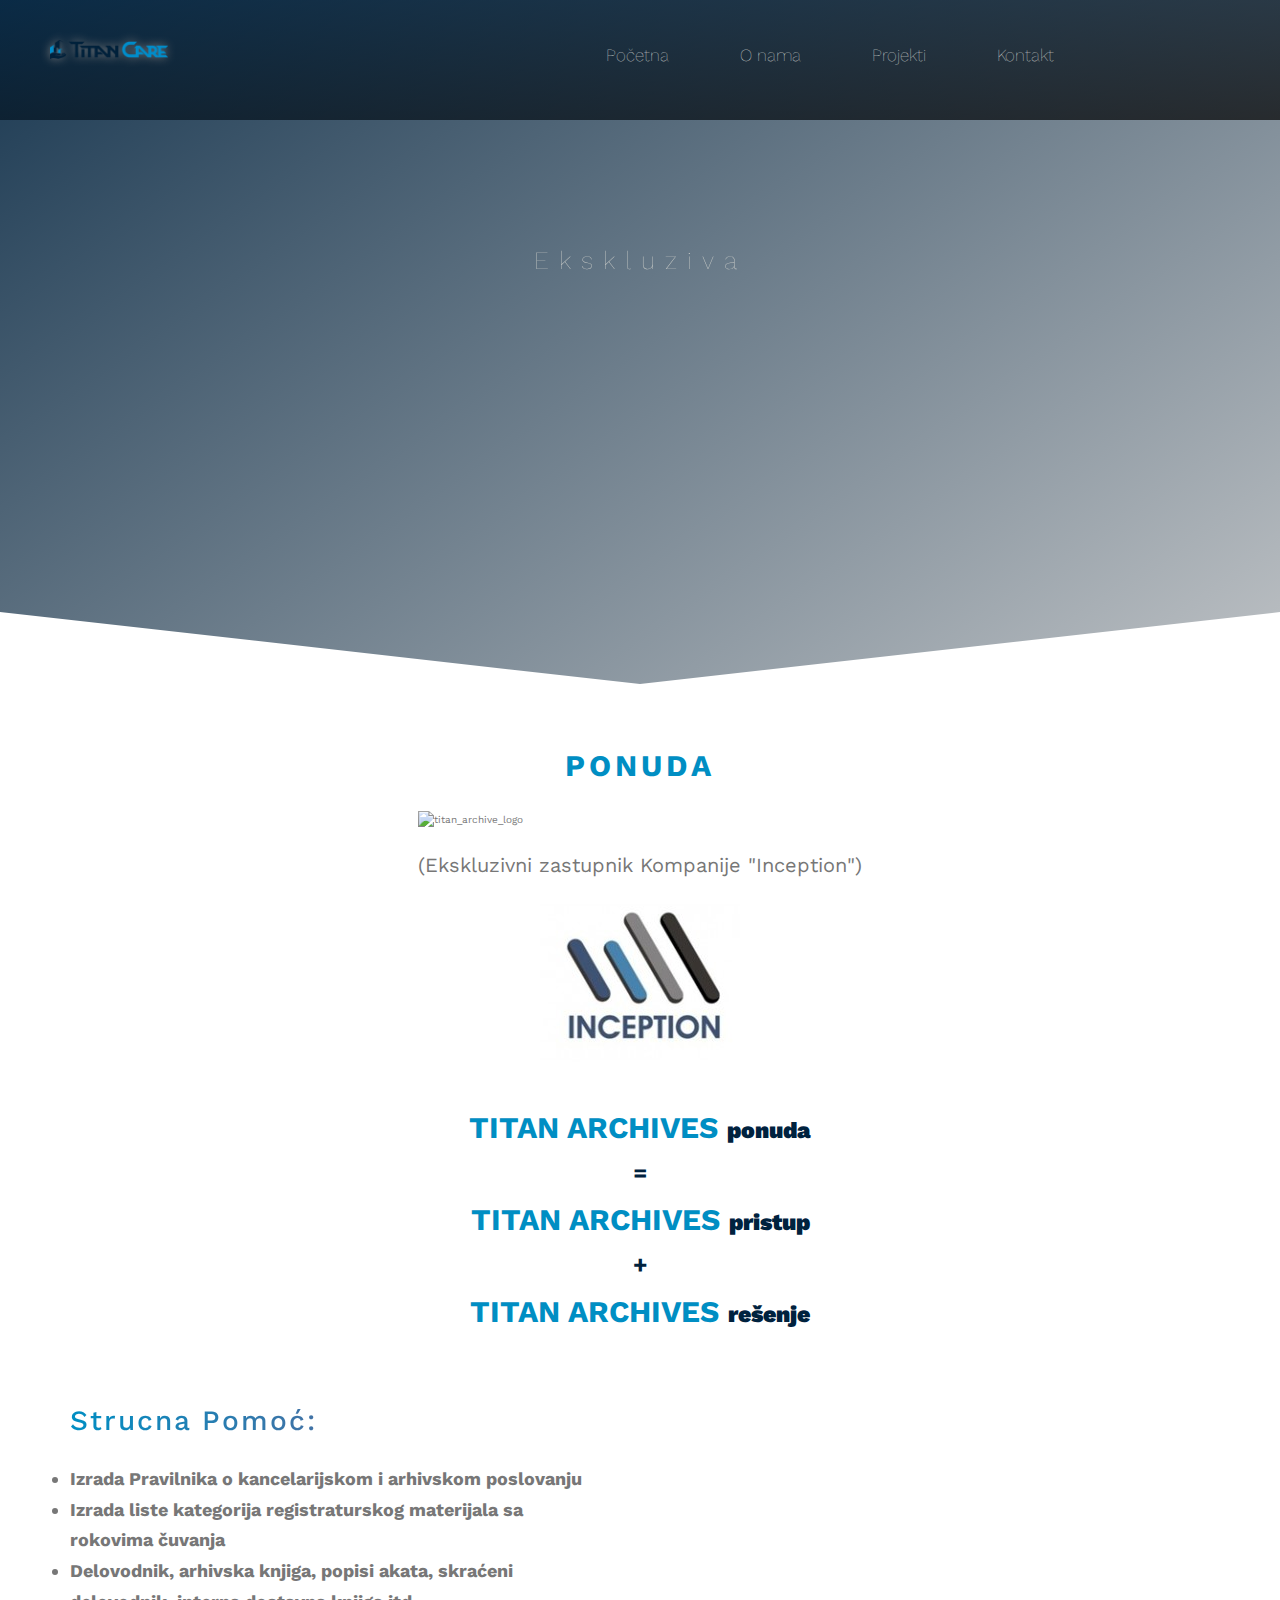
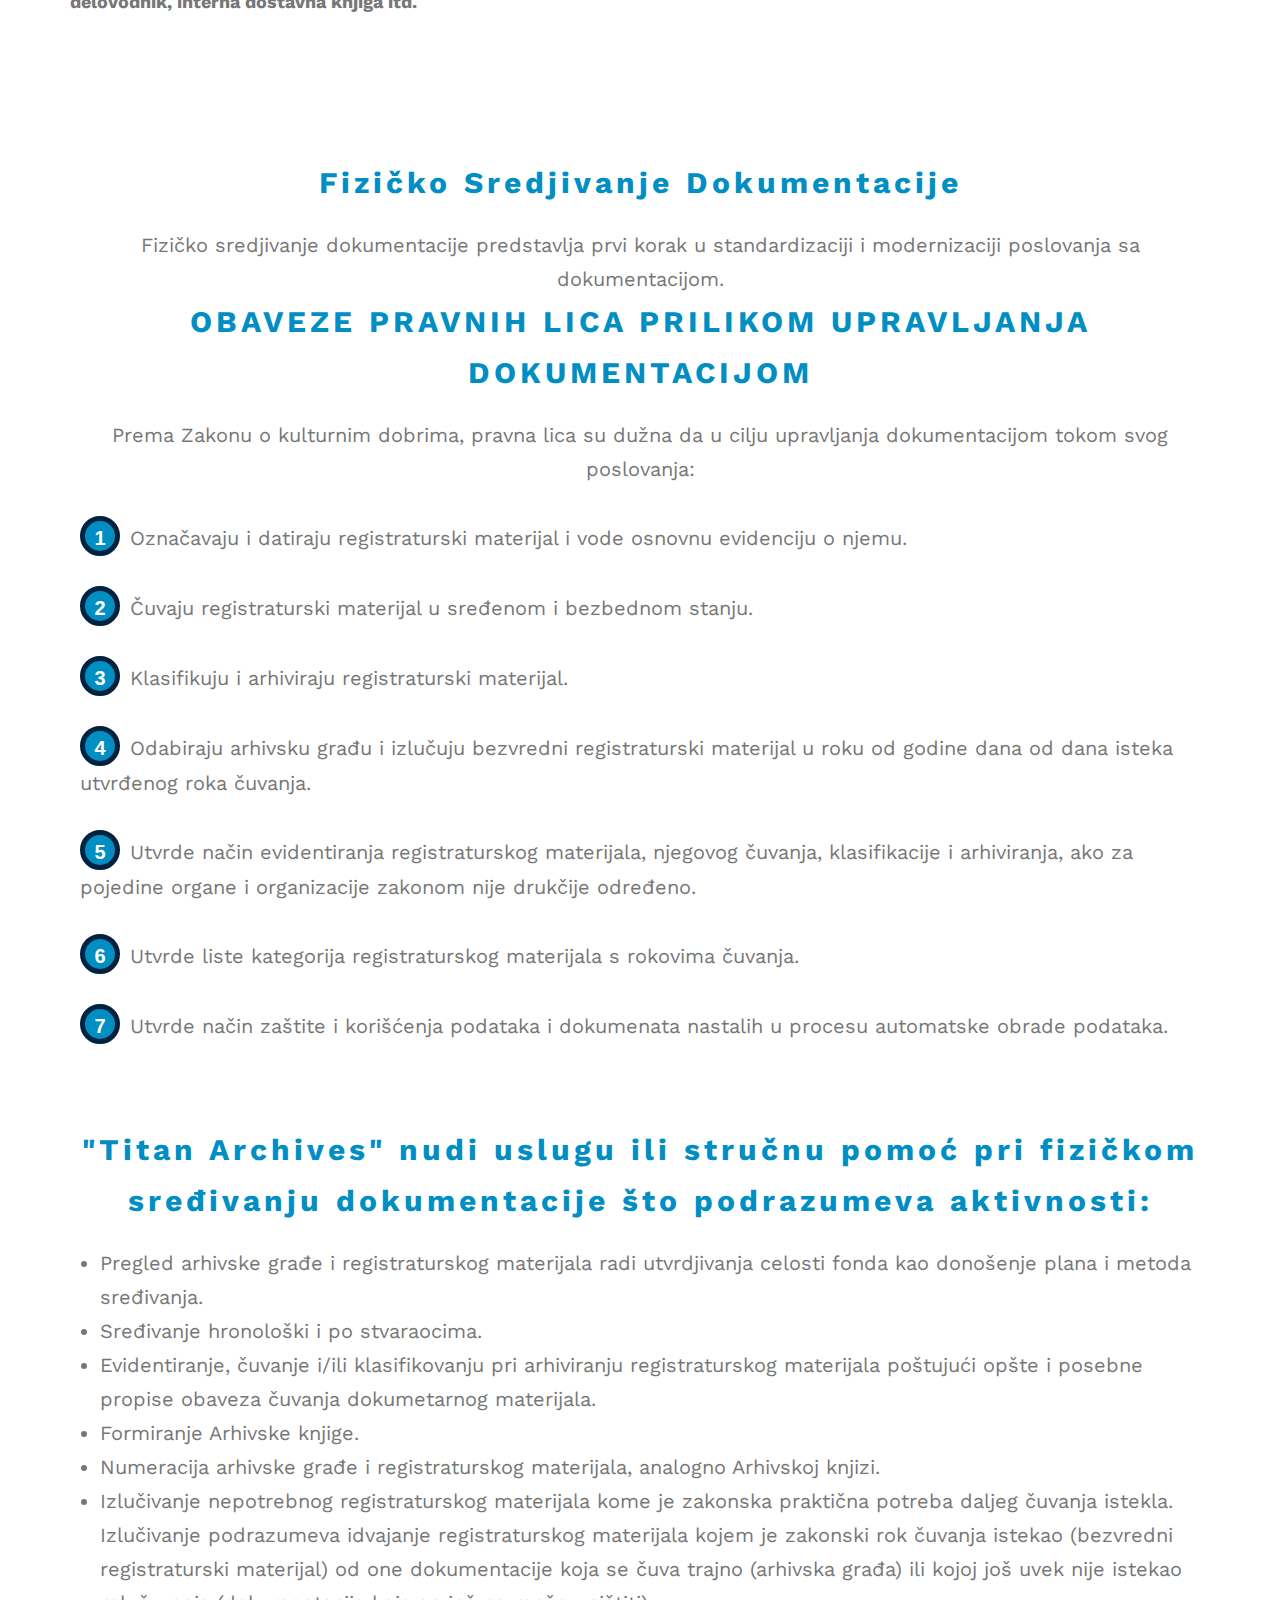
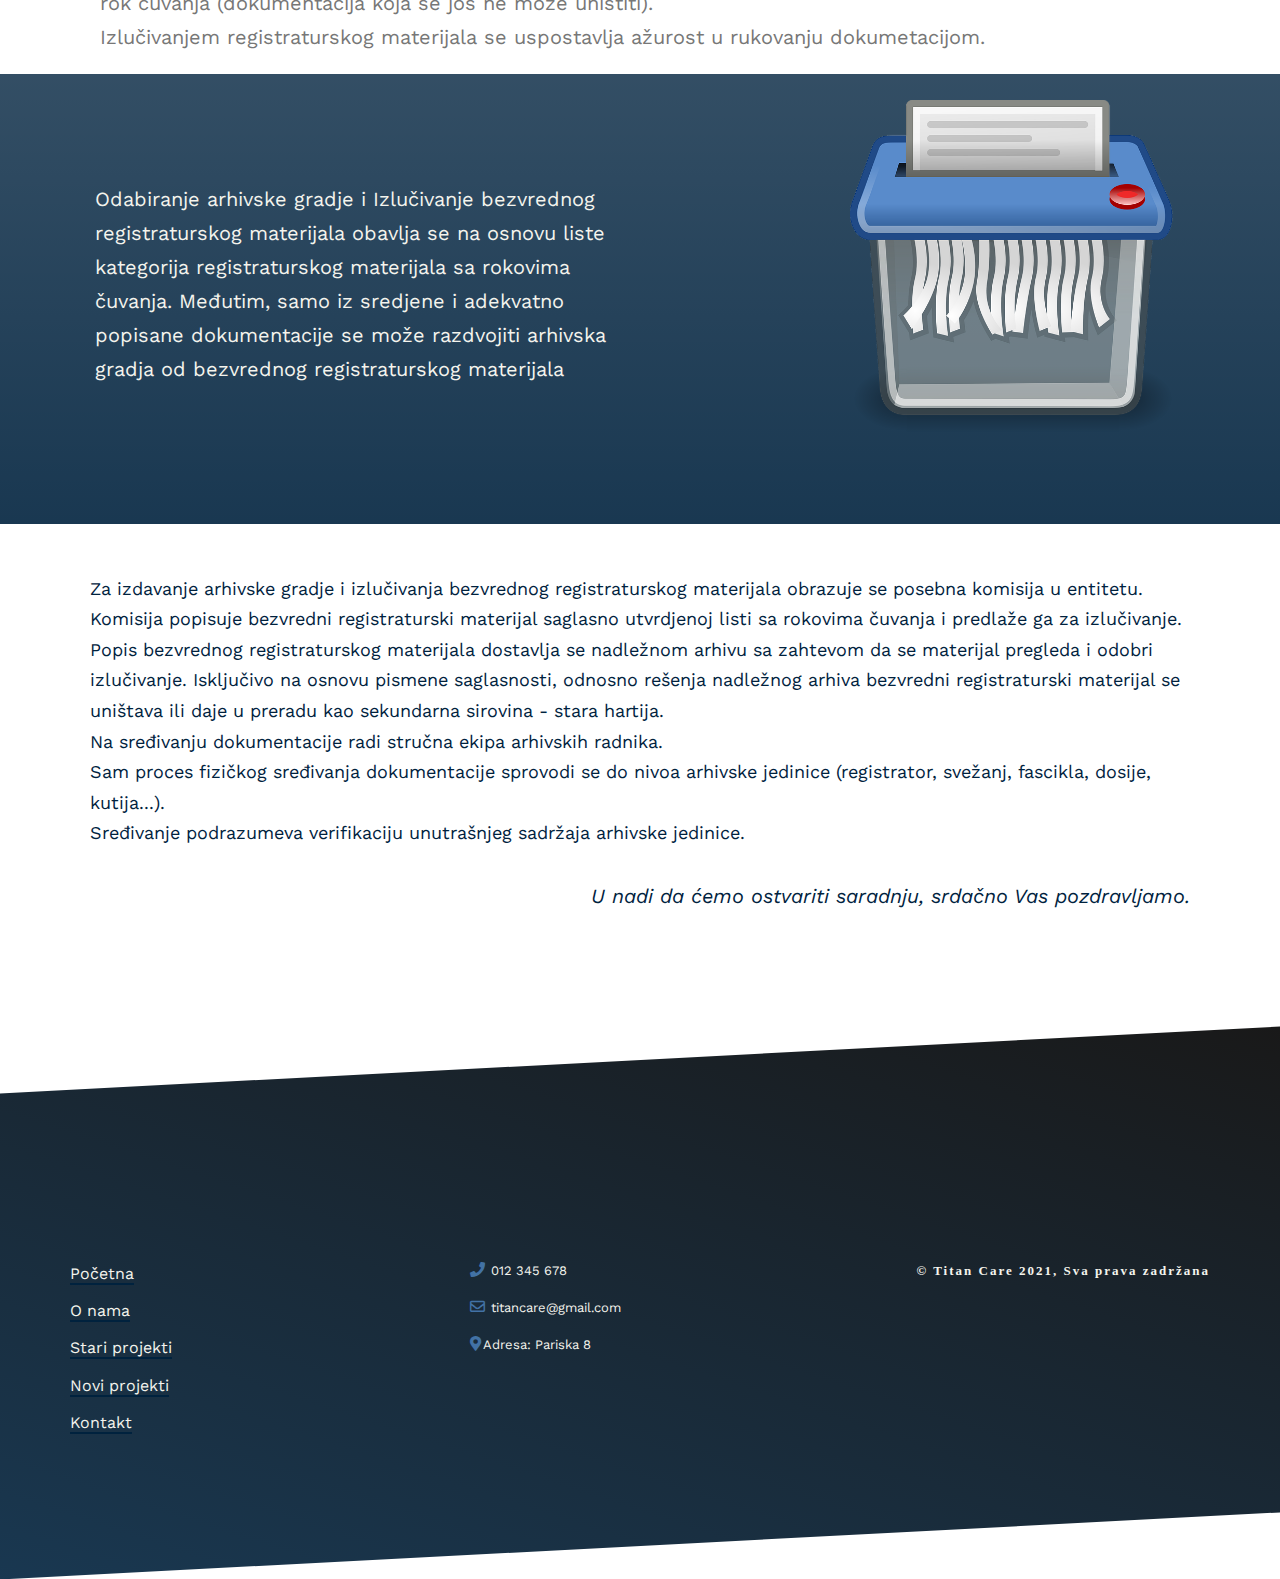
==== exclusive.html @ 6544f78f "changes" ====
<!DOCTYPE html>
<html lang="en">
<head>
  <meta charset="UTF-8" />
  <meta name="viewport" content="width=device-width, initial-scale=1.0" />
  <meta author="Titan Concept team" />
  <meta http-equiv="X-UA-Compatible" content="ie=edge" />
  <!-- Bootstrap core CSS -->
  <link rel="stylesheet" href="css/bootstrap/bootstrap.min.css">
  <link rel="stylesheet" href="https://use.fontawesome.com/releases/v5.7.2/css/all.css">
  <!-- <link rel="stylesheet" href="css/sal/sal.css"> -->
  <link rel="stylesheet" href="css/main.css" />
  <link rel="shortcut icon" type="image/png" href="img/titan-concept-test-5.png" />
  <title>Titan Care</title>
</head>
<body>
  <!-- Header -->
  <header class="header-gradnja" id="header">
    <div class="header__portfolio">
    </div>
    <nav class="about_nav">
      <div class="menu-icon">
        <i class="fa fa-bars fa-2x"></i>
      </div>
      <div class="menu">
         <ul>
          <div class="logo">
            <img src="img/care-logo.png" class="care-logo" alt="logo">
          </div>
          <li><a href="index.html" class="">Početna</a></li>
          <li><a href="about.html" class="">O nama</a></li>
           <li class="services">
            <a href="#" class="services-hover">Projekti</a>
            <ul class="services-links">
              <li><a href="titan_care.html">Novi projekti</a></li>
              <li><a href="titan_archives.html">Stari projekti</a></li>
            </ul>
          </li>
          <li><a href="#contact" class="">Kontakt</a></li>
          <li><a href="#"><img src="img/serbia.png" alt=""></a></li>
          <li><a href="#"><img src="img/united-kingdom.png" alt=""></a></li>
        </ul>
      </div>
    </nav>
    <div class="header__text-box">
       <h1 class="heading-primary">
        <!-- <span class="heading-primary--main">Ekskluziva</span> -->
        <span class="heading-primary--sub">Ekskluziva</span>
      </h1> 
    </div>    
  </header>
  <!-- /HEader -->
   <!-- About me -->
   <section id="exclusive">
    <div class="roww u-margin-top-dva">
      <div class="col-1-of-1">
        <div class="content_exclusive">
          <h2 class="ponuda">PONUDA</h2>
          <img src="img/titan_archive_logo_white.png" alt="titan_archive_logo">
          <div class="inception">
          <p>
            (Ekskluzivni zastupnik Kompanije "Inception")
          </p>
          <img src="img/inception.jpg" alt="inception">
          <h3 class="archives-titan">TITAN ARCHIVES <span class="spanponuda"><b>ponuda</b></span></h3>
          <span class="jednakoplus">=</span>
          <h3 class="archives-titan">TITAN ARCHIVES <span class="spanponuda"><b>pristup</b></span></h3>
          <span class="jednakoplus">+</span>
          <h3 class="archives-titan">TITAN ARCHIVES <span class="spanponuda"><b>rešenje</b></span></h3>
          </div>
        </div>
      </div>
    </div>
  </section>
  <section id="isolated-section">
    <div class="roww u-margin-top-small">
     <div class="col-1-of-2">
        <h2 class="heading-secondary-medium u-margin-top-dva">Strucna Pomoć:</h2>
        <div class="exclusive_list u-margin-top-dva">
          <ul>
            <li>Izrada Pravilnika o kancelarijskom i arhivskom poslovanju</li>
            <li>Izrada liste kategorija registraturskog materijala sa rokovima čuvanja</li>
            <li>Delovodnik, arhivska knjiga, popisi akata, skraćeni delovodnik, interna dostavna knjiga itd.</li>
          </ul>
        </div>
      </div>
      <div class="col-1-of-2 shredder-img">
        <img src="/img/isolated.jpg" alt="">
      </div>
    </div>
  </div>
  </section>
  <section id="exclusive" class="margin-fixed">
    <div class="roww u-margin-top-small">
      <div class="col-1-of-1">
        <div class="content_exclusive">
          <h2 class="ponuda">Fizičko Sredjivanje Dokumentacije</h2>
          <div class="inception">
          <p>
            Fizičko sredjivanje dokumentacije predstavlja prvi korak u standardizaciji i modernizaciji poslovanja sa dokumentacijom.
          </p>
          <h2 class="ponuda">OBAVEZE PRAVNIH LICA PRILIKOM UPRAVLJANJA DOKUMENTACIJOM</h2>
          <p>Prema Zakonu o kulturnim dobrima, pravna lica su dužna da u cilju upravljanja dokumentacijom tokom svog poslovanja:</p>
          <div class="lista-kulturnim-dobrima">
            <ol class="circle">
              <li>Označavaju i datiraju registraturski materijal i vode osnovnu evidenciju o njemu.</li>
              <li>Čuvaju registraturski materijal u sređenom i bezbednom stanju.</li>
              <li>Klasifikuju i arhiviraju registraturski materijal.</li>
              <li>Odabiraju arhivsku građu i izlučuju bezvredni registraturski materijal u roku od godine dana od dana isteka utvrđenog roka čuvanja.</li>
              <li>Utvrde način evidentiranja registraturskog materijala, njegovog čuvanja, klasifikacije i arhiviranja, ako za pojedine organe i organizacije zakonom nije drukčije određeno.</li>
              <li>Utvrde liste kategorija registraturskog materijala s rokovima čuvanja.</li>
              <li>Utvrde način zaštite i korišćenja podataka i dokumenata nastalih u procesu automatske obrade podataka.</li>
            </ol>
          </div>
          <h3 class="ponuda">"Titan Archives" nudi uslugu ili stručnu pomoć pri fizičkom sređivanju dokumentacije što podrazumeva aktivnosti:</h3>
          <div class="exclusive_list_aktivnosti">
            <ul>
              <li>Pregled arhivske građe i registraturskog materijala radi utvrdjivanja celosti fonda kao donošenje plana i metoda sređivanja.</li>
              <li>Sređivanje hronološki i po stvaraocima.</li>
              <li>Evidentiranje, čuvanje i/ili klasifikovanju pri arhiviranju registraturskog materijala poštujući opšte i posebne propise obaveza čuvanja dokumetarnog materijala.</li>
              <li>Formiranje Arhivske knjige.</li>
              <li>Numeracija arhivske građe i registraturskog materijala, analogno Arhivskoj knjizi.</li>
              <li>Izlučivanje nepotrebnog registraturskog materijala kome je zakonska praktična potreba daljeg čuvanja istekla.</li>
            </ul>
            <p>Izlučivanje podrazumeva idvajanje registraturskog materijala kojem je zakonski rok čuvanja istekao (bezvredni registraturski materijal) od one dokumentacije koja se čuva trajno (arhivska građa) ili kojoj još uvek nije istekao rok čuvanja (dokumentacija koja se još ne može uništiti).
              <br>
              Izlučivanjem registraturskog materijala se uspostavlja ažurost u rukovanju dokumetacijom.

            </p>
          </div>
        </div>
        </div>
      </div>
    </div>
  </section>
  <section id="shredder-section">
    <div class="roww u-margin-top-dva">
      <div class="col-1-of-2">
        <div class="shredder">
          <p class="shredder-tekst">Odabiranje arhivske gradje i Izlučivanje bezvrednog registraturskog materijala obavlja se na osnovu liste
            kategorija registraturskog materijala sa rokovima čuvanja. Međutim, samo iz sredjene i adekvatno popisane dokumentacije
            se može razdvojiti arhivska gradja od bezvrednog registraturskog materijala
          </p>
        </div>
      </div>
      <div class="col-1-of-2 shredder-img">
      <img src="/img/shredder.png" alt="">
    </div>
    </div>
  </div>
</section>
<section class="hartija">
  <div class="roww">
    <div class="col-1-of-1">
      <div class="stara-hartija">
        <p>
          Za izdavanje arhivske gradje i izlučivanja bezvrednog registraturskog materijala obrazuje se posebna komisija u entitetu. Komisija popisuje bezvredni registraturski materijal saglasno utvrdjenoj listi sa rokovima čuvanja i predlaže ga za izlučivanje.
          <br>
          Popis bezvrednog registraturskog materijala dostavlja se nadležnom arhivu sa zahtevom da se materijal pregleda i odobri izlučivanje. Isključivo na osnovu pismene saglasnosti, odnosno rešenja nadležnog arhiva bezvredni registraturski materijal se uništava ili daje u preradu kao sekundarna sirovina - stara hartija.
        </p>
        <p>Na sređivanju dokumentacije radi stručna ekipa arhivskih radnika.
        </p>
        <p>Sam proces fizičkog sređivanja dokumentacije sprovodi se do nivoa arhivske jedinice (registrator, svežanj, fascikla, dosije, kutija...).</p>
        <p>Sređivanje podrazumeva verifikaciju unutrašnjeg sadržaja arhivske jedinice.</p>
        <div class="floatright">
          <p> U nadi da ćemo ostvariti saradnju, srdačno Vas pozdravljamo.</p>
          <img src="img/titan_archive_logo_whitee.png" alt="">
        </div>
      </div>
    </div>
  </div>
</section>



  <!-- Footer -->
  <footer class="navigation-footer">
    <div class="roww navigation-padding">
      <div class="col-1-of-3">
        <ul>
          <li><a href="index.html">Početna</a></li>
          <li><a href="about.html">O nama</a></li>
          <li><a href="existing_projects.html">Stari projekti</a></li>
          <li><a href="new_projects.html">Novi projekti</a></li>
          <li><a href="#contact">Kontakt</a></li>
        </ul>
      </div>
      <div class="col-1-of-3">
        <div class="phone-and-mail">
          <ul>
            <li><i class="fas fa-phone phone-and-mail__icons"></i><span> 012 345 678</span>
            </li>
            <li><i class="far fa-envelope phone-and-mail__icons"></i><span> titancare@gmail.com</span></li>
            <li><i class="fas fa-map-marker-alt phone-and-mail__icons"></i><span>Adresa: Pariska 8</span></li>
          </ul>
        </div>
      </div>
      <div class="col-1-of-3 copy">
        <h4>&copy; Titan Care 2021, Sva prava zadržana </h4>
      </div>
    </div>
    </footer>
  <!--/ Loader -->
  <!-- Scroll-to-Top -->
  <a href="#header" class="scrollup"><i class="far fa-arrow-alt-circle-up"></i></a>
  <!-- Day and night -->
  <div class="daynight"></div>
  <script src="js/jquery.min.js"></script>
  <script src="js/main.js"></script>
</body>
</html>
---- css/main.css ----
/*
0 - 600px:      Phone
600 - 900px:    Tablet portrait
900 - 1200px:   Tablet landscape
[1200 - 1800] is where our normal styles apply
1800px + :      Big desktop

$breakpoint arguement choices:
- phone
- tab-port
- tab-land
- big-desktop

ORDER: Base + typography > general layout + grid > page layout > components

1em = 16px
*/
@import url("https://fonts.googleapis.com/css2?family=Work+Sans");
*,
*::after,
*::before {
  margin: 0;
  padding: 0;
  -webkit-box-sizing: inherit;
          box-sizing: inherit;
}

html {
  font-size: 62.5%;
}

@media only screen and (max-width: 75em) {
  html {
    font-size: 56.25%;
  }
}

@media only screen and (max-width: 56.25em) {
  html {
    font-size: 56%;
  }
}

@media only screen and (min-width: 112.5em) {
  html {
    font-size: 75%;
  }
}

body {
  -webkit-box-sizing: border-box;
          box-sizing: border-box;
}

@media only screen and (max-width: 56.25em) {
  body {
    padding: 0;
  }
}

::-moz-selection {
  background-color: #4272A5;
  color: #F4F4ED;
}

::selection {
  background-color: #4272A5;
  color: #F4F4ED;
}

.roww {
  max-width: 114rem;
  margin: 0 auto;
}

.roww:not(:last-child) {
  margin-bottom: 8rem;
}

@media only screen and (max-width: 56.25em) {
  .roww:not(:last-child) {
    margin-bottom: 6rem;
  }
}

@media only screen and (max-width: 56.25em) {
  .roww {
    max-width: 55rem;
    padding: 0 3rem;
  }
}

.roww::after {
  content: "";
  display: table;
  clear: both;
}

.roww [class^="col-"] {
  float: left;
}

.roww [class^="col-"]:not(:last-child) {
  margin-right: 6rem;
}

@media only screen and (max-width: 56.25em) {
  .roww [class^="col-"]:not(:last-child) {
    margin-right: 0;
    margin-bottom: 6rem;
  }
}

@media only screen and (max-width: 56.25em) {
  .roww [class^="col-"] {
    width: 100% !important;
  }
}

.roww .col-1-of-2 {
  width: calc((100% - 6rem) / 2);
}

.roww .col-1-of-3 {
  width: calc((100% - 2 * 6rem) / 3);
}

.roww .col-2-of-3 {
  width: calc(2 * ((100% - 2 * 6rem) / 3) + 6rem);
}

.roww .col-1-of-4 {
  width: calc((100% - 3 * 6rem) / 4);
}

.roww .col-2-of-4 {
  width: calc(2 * ((100% - 3 * 6rem) / 4) + 6rem);
}

.roww .col-3-of-4 {
  width: calc(3 * ((100% - 3 * 6rem) / 4) + 2 * 6rem);
}

body {
  font-family: 'Work Sans', sans-serif;
  font-weight: 400;
  line-height: 1.7;
  color: #777;
}

.heading-primary {
  color: #F4F4ED;
  margin-bottom: 6rem;
  -webkit-backface-visibility: hidden;
          backface-visibility: hidden;
}

.heading-primary--main {
  display: block;
  font-size: 5.5rem;
  font-weight: 100;
  text-transform: capitalize;
  letter-spacing: 1rem;
  margin-bottom: 2.5rem;
}

@media only screen and (max-height: 37.5em) {
  .heading-primary--main {
    font-size: 1.6rem;
    margin-top: 4rem;
  }
}

@media only screen and (max-width: 37.5em) {
  .heading-primary--main {
    letter-spacing: 1rem;
    font-size: 2.2rem;
  }
}

.heading-primary--sub {
  display: block;
  font-size: 2.5rem;
  letter-spacing: 1rem;
  font-weight: 100;
  color: #cdcfcb;
}

@media only screen and (max-height: 37.5em) {
  .heading-primary--sub {
    font-size: 1.4rem;
  }
}

@media only screen and (max-width: 37.5em) {
  .heading-primary--sub {
    letter-spacing: 0.5rem;
    font-size: 1.4rem;
  }
}

.heading-secondary {
  font-size: 3.5rem;
  font-weight: 700;
  display: inline-block;
  background-image: -webkit-gradient(linear, left top, right top, from(#4272A5), to(#008ec3));
  background-image: linear-gradient(to right, #4272A5, #008ec3);
  -webkit-background-clip: text;
  color: transparent;
  letter-spacing: 0.2rem;
}

@media only screen and (max-width: 56.25em) {
  .heading-secondary {
    font-size: 3rem;
  }
}

@media only screen and (max-width: 37.5em) {
  .heading-secondary {
    font-size: 2.5rem;
  }
}

.heading-secondary-medium {
  font-size: 2.8rem;
  font-weight: 500;
  display: inline-block;
  background-image: -webkit-gradient(linear, left top, right top, from(#008ec3), to(#4272A5));
  background-image: linear-gradient(to right, #008ec3, #4272A5);
  -webkit-background-clip: text;
  color: transparent;
  letter-spacing: 0.2rem;
}

.paragraph {
  font-size: 1.5rem;
}

.paragraph:not(:last-child) {
  margin-bottom: 3rem;
}

.u-center-text {
  text-align: center;
}

.u-margin-bottom-small {
  margin-bottom: 1.5rem;
}

.u-margin-bottom-small-three {
  margin-bottom: 3rem;
}

.u-margin-bottom-medium {
  margin-bottom: 4rem;
}

@media only screen and (max-width: 56.25em) {
  .u-margin-bottom-medium {
    margin-bottom: 3rem;
  }
}

.u-margin-bottom-big {
  margin-bottom: 8rem;
}

@media only screen and (max-width: 56.25em) {
  .u-margin-bottom-big {
    margin-bottom: 5rem;
  }
}

.u-margin-top-big-big {
  margin-top: 10rem;
}

@media only screen and (max-width: 56.25em) {
  .u-margin-top-big-big {
    margin-bottom: 5rem;
  }
}

.u-margin-top-dva {
  margin-top: 2rem;
}

.u-margin-top-small {
  margin-top: 4rem;
}

.u-margin-top-big {
  margin-top: 8rem;
}

.u-margin-top-huge {
  margin-top: 10rem;
}

.u-margin-top-minus-small {
  margin-top: -4rem;
}

.u-margin-top-minus-big {
  margin-top: -8rem;
}

.u-margin-top-minus-huge {
  margin-top: -12rem;
}

.u-margin-left-for-buttons {
  margin-left: 4rem;
}

@-webkit-keyframes moveInLeft {
  0% {
    opacity: 0;
    -webkit-transform: translateX(-10rem);
            transform: translateX(-10rem);
  }
  80% {
    -webkit-transform: translateX(1rem);
            transform: translateX(1rem);
  }
  100% {
    opacity: 1;
    -webkit-transform: translate(0);
            transform: translate(0);
  }
}

@keyframes moveInLeft {
  0% {
    opacity: 0;
    -webkit-transform: translateX(-10rem);
            transform: translateX(-10rem);
  }
  80% {
    -webkit-transform: translateX(1rem);
            transform: translateX(1rem);
  }
  100% {
    opacity: 1;
    -webkit-transform: translate(0);
            transform: translate(0);
  }
}

@-webkit-keyframes moveInLeftLogo {
  0% {
    opacity: 0;
    -webkit-transform: translateX(-20rem);
            transform: translateX(-20rem);
    width: 0;
    height: 0;
  }
  80% {
    -webkit-transform: translateX(2rem);
            transform: translateX(2rem);
  }
  100% {
    opacity: 1;
    -webkit-transform: translate(0);
            transform: translate(0);
    width: -4rem;
    height: -4rem;
  }
}

@keyframes moveInLeftLogo {
  0% {
    opacity: 0;
    -webkit-transform: translateX(-20rem);
            transform: translateX(-20rem);
    width: 0;
    height: 0;
  }
  80% {
    -webkit-transform: translateX(2rem);
            transform: translateX(2rem);
  }
  100% {
    opacity: 1;
    -webkit-transform: translate(0);
            transform: translate(0);
    width: -4rem;
    height: -4rem;
  }
}

@-webkit-keyframes moveInRight {
  0% {
    opacity: 0;
    -webkit-transform: translateX(10rem);
            transform: translateX(10rem);
  }
  80% {
    -webkit-transform: translateX(-1rem);
            transform: translateX(-1rem);
  }
  100% {
    opacity: 1;
    -webkit-transform: translate(0);
            transform: translate(0);
  }
}

@keyframes moveInRight {
  0% {
    opacity: 0;
    -webkit-transform: translateX(10rem);
            transform: translateX(10rem);
  }
  80% {
    -webkit-transform: translateX(-1rem);
            transform: translateX(-1rem);
  }
  100% {
    opacity: 1;
    -webkit-transform: translate(0);
            transform: translate(0);
  }
}

@-webkit-keyframes moveInBottom {
  0% {
    opacity: 0;
    -webkit-transform: translateY(3rem);
            transform: translateY(3rem);
  }
  100% {
    opacity: 1;
    -webkit-transform: translate(0);
            transform: translate(0);
  }
}

@keyframes moveInBottom {
  0% {
    opacity: 0;
    -webkit-transform: translateY(3rem);
            transform: translateY(3rem);
  }
  100% {
    opacity: 1;
    -webkit-transform: translate(0);
            transform: translate(0);
  }
}

@-webkit-keyframes moveInTopNav {
  0% {
    opacity: 0;
    -webkit-transform: translateY(-10rem);
            transform: translateY(-10rem);
  }
  30% {
    opacity: .5;
    -webkit-transform: translateY(0rem);
            transform: translateY(0rem);
  }
  70% {
    opacity: 1;
    -webkit-transform: translateY(-3rem);
            transform: translateY(-3rem);
  }
  100% {
    opacity: 1;
    -webkit-transform: translateY(0);
            transform: translateY(0);
  }
}

@keyframes moveInTopNav {
  0% {
    opacity: 0;
    -webkit-transform: translateY(-10rem);
            transform: translateY(-10rem);
  }
  30% {
    opacity: .5;
    -webkit-transform: translateY(0rem);
            transform: translateY(0rem);
  }
  70% {
    opacity: 1;
    -webkit-transform: translateY(-3rem);
            transform: translateY(-3rem);
  }
  100% {
    opacity: 1;
    -webkit-transform: translateY(0);
            transform: translateY(0);
  }
}

@-webkit-keyframes a-ltr-after {
  0% {
    -webkit-transform: translateX(-100%);
            transform: translateX(-100%);
  }
  100% {
    -webkit-transform: translateX(101%);
            transform: translateX(101%);
  }
}

@keyframes a-ltr-after {
  0% {
    -webkit-transform: translateX(-100%);
            transform: translateX(-100%);
  }
  100% {
    -webkit-transform: translateX(101%);
            transform: translateX(101%);
  }
}

@-webkit-keyframes a-ltr-before {
  0% {
    -webkit-transform: translateX(0);
            transform: translateX(0);
  }
  100% {
    -webkit-transform: translateX(200%);
            transform: translateX(200%);
  }
}

@keyframes a-ltr-before {
  0% {
    -webkit-transform: translateX(0);
            transform: translateX(0);
  }
  100% {
    -webkit-transform: translateX(200%);
            transform: translateX(200%);
  }
}

@-webkit-keyframes a-ltr-circle-move-left {
  0% {
    -webkit-transform: translateY(0);
            transform: translateY(0);
    opacity: 1;
  }
  100% {
    -webkit-transform: translateX(75rem);
            transform: translateX(75rem);
    opacity: 0;
  }
}

@keyframes a-ltr-circle-move-left {
  0% {
    -webkit-transform: translateY(0);
            transform: translateY(0);
    opacity: 1;
  }
  100% {
    -webkit-transform: translateX(75rem);
            transform: translateX(75rem);
    opacity: 0;
  }
}

@-webkit-keyframes a-ltr-circle-move-right {
  0% {
    -webkit-transform: translateY(0);
            transform: translateY(0);
    opacity: 1;
  }
  100% {
    -webkit-transform: translateX(-75rem);
            transform: translateX(-75rem);
    opacity: 0;
  }
}

@keyframes a-ltr-circle-move-right {
  0% {
    -webkit-transform: translateY(0);
            transform: translateY(0);
    opacity: 1;
  }
  100% {
    -webkit-transform: translateX(-75rem);
            transform: translateX(-75rem);
    opacity: 0;
  }
}

@-webkit-keyframes a-ltr-circle-move-down {
  0% {
    -webkit-transform: translateY(0);
            transform: translateY(0);
  }
  50% {
    opacity: 1;
  }
  100% {
    -webkit-transform: translateY(12rem);
            transform: translateY(12rem);
    opacity: 0;
  }
}

@keyframes a-ltr-circle-move-down {
  0% {
    -webkit-transform: translateY(0);
            transform: translateY(0);
  }
  50% {
    opacity: 1;
  }
  100% {
    -webkit-transform: translateY(12rem);
            transform: translateY(12rem);
    opacity: 0;
  }
}

@-webkit-keyframes a-ltr-circle-move-z {
  0% {
    -webkit-transform: translateY(0);
            transform: translateY(0);
  }
  50% {
    opacity: 1;
  }
  100% {
    -webkit-transform: translateY(-12rem);
            transform: translateY(-12rem);
    opacity: 0;
  }
}

@keyframes a-ltr-circle-move-z {
  0% {
    -webkit-transform: translateY(0);
            transform: translateY(0);
  }
  50% {
    opacity: 1;
  }
  100% {
    -webkit-transform: translateY(-12rem);
            transform: translateY(-12rem);
    opacity: 0;
  }
}

@-webkit-keyframes bounce {
  0% {
    -webkit-transform: translateY(0);
            transform: translateY(0);
  }
  50% {
    -webkit-transform: translateY(3rem);
            transform: translateY(3rem);
  }
  100% {
    -webkit-transform: translateY(0);
            transform: translateY(0);
  }
}

@keyframes bounce {
  0% {
    -webkit-transform: translateY(0);
            transform: translateY(0);
  }
  50% {
    -webkit-transform: translateY(3rem);
            transform: translateY(3rem);
  }
  100% {
    -webkit-transform: translateY(0);
            transform: translateY(0);
  }
}

@-webkit-keyframes spin {
  0% {
    -webkit-transform: scale(0.9);
            transform: scale(0.9);
    opacity: 1;
  }
  100% {
    -webkit-transform: scale(2);
            transform: scale(2);
    opacity: 0;
  }
}

@keyframes spin {
  0% {
    -webkit-transform: scale(0.9);
            transform: scale(0.9);
    opacity: 1;
  }
  100% {
    -webkit-transform: scale(2);
            transform: scale(2);
    opacity: 0;
  }
}

@-webkit-keyframes fadeOut {
  100% {
    opacity: 0;
    visibility: hidden;
  }
}

@keyframes fadeOut {
  100% {
    opacity: 0;
    visibility: hidden;
  }
}

@-webkit-keyframes loader-spin-left {
  0% {
    -webkit-transform: rotate(0deg);
    transform: rotate(0deg);
  }
  33% {
    -webkit-transform: rotate(360deg);
    transform: rotate(360deg);
  }
  66% {
    -webkit-transform: rotate(720deg);
    transform: rotate(720deg);
  }
  100% {
    -webkit-transform: rotate(1080deg);
    transform: rotate(1080deg);
  }
}

@keyframes loader-spin-left {
  0% {
    -webkit-transform: rotate(0deg);
    transform: rotate(0deg);
  }
  33% {
    -webkit-transform: rotate(360deg);
    transform: rotate(360deg);
  }
  66% {
    -webkit-transform: rotate(720deg);
    transform: rotate(720deg);
  }
  100% {
    -webkit-transform: rotate(1080deg);
    transform: rotate(1080deg);
  }
}

@-webkit-keyframes loader-spin-right {
  0% {
    -webkit-transform: rotate(0deg);
    transform: rotate(0deg);
  }
  20% {
    -webkit-transform: rotate(0deg);
    transform: rotate(0deg);
  }
  40% {
    -webkit-transform: rotate(-360deg);
    transform: rotate(-360deg);
  }
  66% {
    -webkit-transform: rotate(-360deg);
    transform: rotate(-360deg);
  }
  100% {
    -webkit-transform: rotate(-720deg);
    transform: rotate(-720deg);
  }
}

@keyframes loader-spin-right {
  0% {
    -webkit-transform: rotate(0deg);
    transform: rotate(0deg);
  }
  20% {
    -webkit-transform: rotate(0deg);
    transform: rotate(0deg);
  }
  40% {
    -webkit-transform: rotate(-360deg);
    transform: rotate(-360deg);
  }
  66% {
    -webkit-transform: rotate(-360deg);
    transform: rotate(-360deg);
  }
  100% {
    -webkit-transform: rotate(-720deg);
    transform: rotate(-720deg);
  }
}

@-webkit-keyframes loader-opacity-and-height {
  0% {
    opacity: 1;
  }
  60% {
    opacity: 0.8;
  }
  70% {
    opacity: 0;
    height: 20rem;
  }
  80% {
    opacity: 0;
    height: calc(20rem/2);
  }
  100% {
    opacity: 1;
    height: 20rem;
  }
}

@keyframes loader-opacity-and-height {
  0% {
    opacity: 1;
  }
  60% {
    opacity: 0.8;
  }
  70% {
    opacity: 0;
    height: 20rem;
  }
  80% {
    opacity: 0;
    height: calc(20rem/2);
  }
  100% {
    opacity: 1;
    height: 20rem;
  }
}

@-webkit-keyframes loader-position-left {
  60% {
    left: calc(50% - 20rem/2);
  }
  70% {
    left: calc(50% - 20rem/2 - 20rem/4);
  }
  80% {
    left: calc(50% - 20rem/2);
  }
}

@keyframes loader-position-left {
  60% {
    left: calc(50% - 20rem/2);
  }
  70% {
    left: calc(50% - 20rem/2 - 20rem/4);
  }
  80% {
    left: calc(50% - 20rem/2);
  }
}

@-webkit-keyframes loader-position-right {
  60% {
    left: calc(50% - 20rem/2);
  }
  70% {
    left: calc(50% - 20rem/2 + 20rem/4);
  }
  80% {
    left: calc(50% - 20rem/2);
  }
}

@keyframes loader-position-right {
  60% {
    left: calc(50% - 20rem/2);
  }
  70% {
    left: calc(50% - 20rem/2 + 20rem/4);
  }
  80% {
    left: calc(50% - 20rem/2);
  }
}

@-webkit-keyframes animate {
  0% {
    width: 20rem;
    height: 20rem;
  }
  50% {
    width: 19rem;
    height: 19rem;
  }
  100% {
    width: 18rem;
    height: 18rem;
  }
}

@keyframes animate {
  0% {
    width: 20rem;
    height: 20rem;
  }
  50% {
    width: 19rem;
    height: 19rem;
  }
  100% {
    width: 18rem;
    height: 18rem;
  }
}

@-webkit-keyframes rotate {
  0% {
    -webkit-transform: rotate(0deg);
            transform: rotate(0deg);
  }
  10% {
    -webkit-transform: rotate(0deg);
            transform: rotate(0deg);
  }
  60% {
    -webkit-transform: rotate(90deg);
            transform: rotate(90deg);
  }
  90% {
    -webkit-transform: rotate(90deg);
            transform: rotate(90deg);
  }
  100% {
    -webkit-transform: rotate(90deg);
            transform: rotate(90deg);
  }
}

@keyframes rotate {
  0% {
    -webkit-transform: rotate(0deg);
            transform: rotate(0deg);
  }
  10% {
    -webkit-transform: rotate(0deg);
            transform: rotate(0deg);
  }
  60% {
    -webkit-transform: rotate(90deg);
            transform: rotate(90deg);
  }
  90% {
    -webkit-transform: rotate(90deg);
            transform: rotate(90deg);
  }
  100% {
    -webkit-transform: rotate(90deg);
            transform: rotate(90deg);
  }
}

/*Scroll to Top  */
@-webkit-keyframes scrollup {
  0% {
    opacity: 1;
    -webkit-transform: translateY(0);
            transform: translateY(0);
  }
  100% {
    opacity: 0;
    -webkit-transform: translateY(20px);
            transform: translateY(20px);
  }
}
@keyframes scrollup {
  0% {
    opacity: 1;
    -webkit-transform: translateY(0);
            transform: translateY(0);
  }
  100% {
    opacity: 0;
    -webkit-transform: translateY(20px);
            transform: translateY(20px);
  }
}

@-webkit-keyframes scrolldown {
  0% {
    opacity: 0;
    -webkit-transform: translateY(2rem);
            transform: translateY(2rem);
  }
  100% {
    opacity: 1;
    translate: translateY(0);
  }
}

@keyframes scrolldown {
  0% {
    opacity: 0;
    -webkit-transform: translateY(2rem);
            transform: translateY(2rem);
  }
  100% {
    opacity: 1;
    translate: translateY(0);
  }
}

@-webkit-keyframes inCircle {
  0% {
    -webkit-transform: rotate(0deg);
            transform: rotate(0deg);
  }
  100% {
    -webkit-transform: rotate(360deg);
            transform: rotate(360deg);
  }
}

@keyframes inCircle {
  0% {
    -webkit-transform: rotate(0deg);
            transform: rotate(0deg);
  }
  100% {
    -webkit-transform: rotate(360deg);
            transform: rotate(360deg);
  }
}

.menu {
  height: 12rem;
}

@media only screen and (max-width: 56.25em) {
  .menu .circlegreen {
    display: none;
    background: none;
  }
}

nav {
  position: relative;
  width: 100%;
  background: -webkit-gradient(linear, left top, right bottom, from(rgba(0, 34, 62, 0.6)), to(rgba(0, 0, 0, 0.7)));
  background: linear-gradient(to right bottom, rgba(0, 34, 62, 0.6), rgba(0, 0, 0, 0.7));
  z-index: 10292039402920;
}

@media only screen and (max-width: 56.25em) {
  nav {
    background: none;
  }
}

nav ul {
  line-height: 2.5rem;
  max-width: 118rem;
  list-style: none;
  color: #fff;
  padding: 0;
  margin: 0 auto;
  -webkit-transition: 1s all ease-in-out;
  transition: 1s all ease-in-out;
  text-align: right;
}

@media only screen and (max-width: 56.25em) {
  nav ul {
    max-height: 0px;
    padding: 0;
    line-height: 2rem;
    overflow: hidden;
  }
}

nav ul li {
  text-decoration: none;
  margin-top: 2.3rem;
  display: inline-block;
  padding: 2rem 3.4rem;
}

@media only screen and (max-width: 56.25em) {
  nav ul li {
    -webkit-box-sizing: border-box;
            box-sizing: border-box;
    width: 100%;
    padding: 1.5rem 2rem;
    text-align: left;
    margin: 0 auto;
    border-bottom: 0.1rem solid #4272a54a;
  }
  nav ul li:last-child {
    border: none;
  }
}

nav ul li a {
  text-decoration: none;
  font-size: 1.7rem;
  font-weight: 100;
  color: #F4F4ED;
  -webkit-animation: scrolldown .3s ease-in-out backwards;
          animation: scrolldown .3s ease-in-out backwards;
  -webkit-animation-delay: .1s;
          animation-delay: .1s;
  -webkit-transition: color 0.4s ease-in-out;
  transition: color 0.4s ease-in-out;
}

nav ul li a:hover {
  color: #008ec3;
  text-decoration: none;
}

nav ul .services {
  position: relative;
}

nav ul .services .services-links {
  display: none;
  position: absolute;
  background: rgba(0, 0, 0, 0.4);
  overflow: hidden;
  top: 90px;
  left: 0;
  -webkit-transition: none;
  transition: none;
}

nav ul .services .services-links li {
  width: 100%;
  text-align: left;
  padding: 0.35rem 3.4rem;
  font-size: 1.5rem;
  border-bottom: 0.1rem solid #4272a54a;
  margin-top: 1.5rem;
}

nav .logo {
  width: 23%;
  position: absolute;
  text-align: left;
  margin: 4rem auto;
}

@media only screen and (max-width: 75em) {
  nav .logo {
    width: 30%;
    margin: 3.8rem auto;
  }
}

nav .logo img {
  width: 40%;
}

@media only screen and (max-width: 56.25em) {
  nav .logo {
    top: -1rem;
    width: 45%;
    margin-left: 2rem;
  }
}

@media only screen and (max-width: 37.5em) {
  nav .logo {
    width: 70%;
  }
}

nav .logo .care-logo {
  -webkit-filter: drop-shadow(0px 0px 5px gray);
          filter: drop-shadow(0px 0px 5px gray);
}

nav .menu-icon {
  line-height: 3.2rem;
  background: rgba(0, 0, 0, 0.3);
  text-align: right;
  -webkit-box-sizing: border-box;
          box-sizing: border-box;
  padding: 2.3rem 2.4rem;
  cursor: pointer;
  color: #fff;
  display: none;
}

@media only screen and (max-width: 56.25em) {
  nav .menu-icon {
    display: block;
  }
}

@media only screen and (max-width: 56.25em) {
  nav .black ul {
    background: rgba(0, 0, 0, 0.3);
  }
}

@media only screen and (max-width: 56.25em) {
  .showing {
    background: rgba(0, 0, 0, 0.3);
    max-height: 40em;
  }
}

.testtest {
  background: blueviolet;
}

.header {
  height: 120vh;
  background-image: -webkit-gradient(linear, left top, right bottom, from(rgba(0, 34, 62, 0.9)), to(rgba(0, 0, 0, 0.17))), url(../../img/architecture2.jpg);
  background-image: linear-gradient(to right bottom, rgba(0, 34, 62, 0.9), rgba(0, 0, 0, 0.17)), url(../../img/architecture2.jpg);
  background-size: cover;
  background-attachment: fixed;
  background-position: center center;
  position: relative;
  overflow: hidden;
}

@supports ((-webkit-clip-path: polygon(0 0)) or (clip-path: polygon(0 0))) or (-webkit-clip-path: polygon(0 0)) {
  .header {
    -webkit-clip-path: polygon(0 0, 100% 0, 100% 0, 100% 80%, 50% 90%, 0 80%, 0 0);
    clip-path: polygon(0 0, 100% 0, 100% 0, 100% 85%, 50% 95%, 0 85%, 0 0);
  }
}

@media only screen and (-webkit-min-device-pixel-ratio: 2) and (min-width: 37.5em), only screen and (min-resolution: 192dpi) and (min-width: 37.5em), only screen and (min-width: 175em) {
  .header {
    background-image: -webkit-gradient(linear, left top, right bottom, from(rgba(0, 142, 195, 0.8)), to(rgba(0, 34, 62, 0.8)));
    background-image: linear-gradient(to right bottom, rgba(0, 142, 195, 0.8), rgba(0, 34, 62, 0.8));
  }
}

.header .header__portfolio {
  position: absolute;
  top: 9%;
  left: 50%;
  -webkit-transform: translate(-50%, -50%);
          transform: translate(-50%, -50%);
  position: absolute;
  width: 100vw;
  height: 20vh;
  text-align: center;
}

.header__text-box {
  position: absolute;
  top: 30%;
  left: 50%;
  -webkit-transform: translate(-50%, -50%);
          transform: translate(-50%, -50%);
  text-align: center;
}

.header__text-box .paralax-btn {
  margin-right: 2rem;
}

.header__text-box .btn--whitee {
  margin-right: 2rem;
}

@media only screen and (max-width: 37.5em) {
  .header__text-box {
    top: 30%;
    width: 100%;
  }
}

.header .fa-chevron-down {
  position: absolute;
  top: 75%;
  left: 50%;
  -webkit-transform: translate(-50%, -50%);
          transform: translate(-50%, -50%);
  color: #F4F4ED;
  display: inline-block;
  width: 12px;
  margin-left: -12px;
  font-size: 36px;
  line-height: 14px;
  z-index: 999;
  -webkit-animation: bounce 4000ms infinite;
  animation: bounce 3000ms infinite;
  -webkit-transition: 1s ease-in-out;
  transition: 1s ease-in-out;
}

@media only screen and (max-height: 37.5em) {
  .header .fa-chevron-down {
    font-size: 2rem;
  }
}

.header .fa-chevron-down:hover {
  color: #008ec3;
}

.second_header {
  height: 80vh;
  background-image: -webkit-gradient(linear, left top, right bottom, from(rgba(0, 34, 62, 0.9)), to(rgba(0, 0, 0, 0.17))), url(../../img/architecture2.jpg);
  background-image: linear-gradient(to right bottom, rgba(0, 34, 62, 0.9), rgba(0, 0, 0, 0.17)), url(../../img/architecture2.jpg);
  background-size: cover;
  background-attachment: fixed;
  background-position: center center;
  position: relative;
  overflow: hidden;
}

.second_header .heading-primary {
  margin-top: 15rem;
}

@supports ((-webkit-clip-path: polygon(0 0)) or (clip-path: polygon(0 0))) or (-webkit-clip-path: polygon(0 0)) {
  .second_header {
    -webkit-clip-path: polygon(0 0, 100% 0, 100% 0, 100% 80%, 50% 90%, 0 80%, 0 0);
    clip-path: polygon(0 0, 100% 0, 100% 0, 100% 85%, 50% 95%, 0 85%, 0 0);
  }
}

@media only screen and (-webkit-min-device-pixel-ratio: 2) and (min-width: 37.5em), only screen and (min-resolution: 192dpi) and (min-width: 37.5em), only screen and (min-width: 175em) {
  .second_header {
    background-image: -webkit-gradient(linear, left top, right bottom, from(rgba(0, 142, 195, 0.8)), to(rgba(0, 34, 62, 0.8)));
    background-image: linear-gradient(to right bottom, rgba(0, 142, 195, 0.8), rgba(0, 34, 62, 0.8));
  }
}

.second_header .header__portfolio {
  position: absolute;
  top: 9%;
  left: 50%;
  -webkit-transform: translate(-50%, -50%);
          transform: translate(-50%, -50%);
  position: absolute;
  width: 100vw;
  height: 50vh;
  text-align: center;
}

.second_header__text-box {
  position: absolute;
  top: 50%;
  left: 50%;
  -webkit-transform: translate(-50%, -50%);
          transform: translate(-50%, -50%);
  text-align: center;
}

.second_header__text-box .btn--whitee {
  margin-right: 2rem;
}

@media only screen and (max-width: 37.5em) {
  .second_header__text-box {
    top: 45%;
    width: 100%;
  }
}

.second_header .fa-chevron-down {
  position: absolute;
  top: 80%;
  left: 50%;
  -webkit-transform: translate(-50%, -50%);
          transform: translate(-50%, -50%);
  color: #F4F4ED;
  display: inline-block;
  width: 12px;
  margin-left: -12px;
  font-size: 36px;
  line-height: 14px;
  z-index: 999;
  -webkit-animation: bounce 4000ms infinite;
  animation: bounce 3000ms infinite;
  -webkit-transition: 1s ease-in-out;
  transition: 1s ease-in-out;
}

@media only screen and (max-height: 37.5em) {
  .second_header .fa-chevron-down {
    font-size: 2rem;
  }
}

.second_header .fa-chevron-down:hover {
  color: #008ec3;
}

.header-archives {
  height: 120vh;
  background-image: -webkit-gradient(linear, left top, right bottom, from(rgba(0, 34, 62, 0.9)), to(rgba(0, 0, 0, 0.17))), url(../../img/care-background.jpg);
  background-image: linear-gradient(to right bottom, rgba(0, 34, 62, 0.9), rgba(0, 0, 0, 0.17)), url(../../img/care-background.jpg);
  background-size: cover;
  background-attachment: fixed;
  background-position: center center;
  position: relative;
  overflow: hidden;
}

.header-archives .heading-primary {
  margin-top: 15rem;
}

@supports ((-webkit-clip-path: polygon(0 0)) or (clip-path: polygon(0 0))) or (-webkit-clip-path: polygon(0 0)) {
  .header-archives {
    -webkit-clip-path: polygon(0 0, 100% 0, 100% 0, 100% 80%, 50% 90%, 0 80%, 0 0);
    clip-path: polygon(0 0, 100% 0, 100% 0, 100% 85%, 50% 95%, 0 85%, 0 0);
  }
}

@media only screen and (-webkit-min-device-pixel-ratio: 2) and (min-width: 37.5em), only screen and (min-resolution: 192dpi) and (min-width: 37.5em), only screen and (min-width: 175em) {
  .header-archives {
    background-image: -webkit-gradient(linear, left top, right bottom, from(rgba(0, 142, 195, 0.8)), to(rgba(0, 34, 62, 0.8)));
    background-image: linear-gradient(to right bottom, rgba(0, 142, 195, 0.8), rgba(0, 34, 62, 0.8));
  }
}

.header-archives .header__portfolio {
  position: absolute;
  top: 9%;
  left: 50%;
  -webkit-transform: translate(-50%, -50%);
          transform: translate(-50%, -50%);
  position: absolute;
  width: 100vw;
  height: 50vh;
  text-align: center;
}

.header-archives__text-box {
  position: absolute;
  top: 50%;
  left: 50%;
  -webkit-transform: translate(-50%, -50%);
          transform: translate(-50%, -50%);
  text-align: center;
}

.header-archives__text-box .btn--whitee {
  margin-right: 2rem;
}

@media only screen and (max-width: 37.5em) {
  .header-archives__text-box {
    top: 45%;
    width: 100%;
  }
}

.header-archives .fa-chevron-down {
  position: absolute;
  top: 80%;
  left: 50%;
  -webkit-transform: translate(-50%, -50%);
          transform: translate(-50%, -50%);
  color: #F4F4ED;
  display: inline-block;
  width: 12px;
  margin-left: -12px;
  font-size: 36px;
  line-height: 14px;
  z-index: 999;
  -webkit-animation: bounce 4000ms infinite;
  animation: bounce 3000ms infinite;
  -webkit-transition: 1s ease-in-out;
  transition: 1s ease-in-out;
}

@media only screen and (max-height: 37.5em) {
  .header-archives .fa-chevron-down {
    font-size: 2rem;
  }
}

.header-archives .fa-chevron-down:hover {
  color: #008ec3;
}

.header-gradnja {
  height: 80vh;
  background-image: -webkit-gradient(linear, left top, right bottom, from(rgba(0, 34, 62, 0.9)), to(rgba(0, 0, 0, 0.17))), url(../../img/sunset.jpg);
  background-image: linear-gradient(to right bottom, rgba(0, 34, 62, 0.9), rgba(0, 0, 0, 0.17)), url(../../img/sunset.jpg);
  background-size: cover;
  background-attachment: fixed;
  background-position: center center;
  position: relative;
  overflow: hidden;
}

.header-gradnja .heading-primary {
  margin-top: 15rem;
}

@supports ((-webkit-clip-path: polygon(0 0)) or (clip-path: polygon(0 0))) or (-webkit-clip-path: polygon(0 0)) {
  .header-gradnja {
    -webkit-clip-path: polygon(0 0, 100% 0, 100% 0, 100% 80%, 50% 90%, 0 80%, 0 0);
    clip-path: polygon(0 0, 100% 0, 100% 0, 100% 85%, 50% 95%, 0 85%, 0 0);
  }
}

@media only screen and (-webkit-min-device-pixel-ratio: 2) and (min-width: 37.5em), only screen and (min-resolution: 192dpi) and (min-width: 37.5em), only screen and (min-width: 175em) {
  .header-gradnja {
    background-image: -webkit-gradient(linear, left top, right bottom, from(rgba(0, 142, 195, 0.8)), to(rgba(0, 34, 62, 0.8)));
    background-image: linear-gradient(to right bottom, rgba(0, 142, 195, 0.8), rgba(0, 34, 62, 0.8));
  }
}

.header-gradnja .header__portfolio {
  position: absolute;
  top: 9%;
  left: 50%;
  -webkit-transform: translate(-50%, -50%);
          transform: translate(-50%, -50%);
  position: absolute;
  width: 100vw;
  height: 50vh;
  text-align: center;
}

.header-gradnja__text-box {
  position: absolute;
  top: 50%;
  left: 50%;
  -webkit-transform: translate(-50%, -50%);
          transform: translate(-50%, -50%);
  text-align: center;
}

.header-gradnja__text-box .btn--whitee {
  margin-right: 2rem;
}

@media only screen and (max-width: 37.5em) {
  .header-gradnja__text-box {
    top: 45%;
    width: 100%;
  }
}

.header-gradnja .fa-chevron-down {
  position: absolute;
  top: 80%;
  left: 50%;
  -webkit-transform: translate(-50%, -50%);
          transform: translate(-50%, -50%);
  color: #F4F4ED;
  display: inline-block;
  width: 12px;
  margin-left: -12px;
  font-size: 36px;
  line-height: 14px;
  z-index: 999;
  -webkit-animation: bounce 4000ms infinite;
  animation: bounce 3000ms infinite;
  -webkit-transition: 1s ease-in-out;
  transition: 1s ease-in-out;
}

@media only screen and (max-height: 37.5em) {
  .header-gradnja .fa-chevron-down {
    font-size: 2rem;
  }
}

.header-gradnja .fa-chevron-down:hover {
  color: #008ec3;
}

.header-coming-soon {
  height: 120vh;
  background-image: -webkit-gradient(linear, left top, right bottom, from(rgba(0, 34, 62, 0.7)), to(rgba(0, 0, 0, 0.7))), url(../../img/coming.jpg);
  background-image: linear-gradient(to right bottom, rgba(0, 34, 62, 0.7), rgba(0, 0, 0, 0.7)), url(../../img/coming.jpg);
  background-size: cover;
  background-attachment: fixed;
  background-position: center center;
  position: relative;
  overflow: hidden;
}

@media only screen and (max-width: 37.5em) {
  .header-coming-soon {
    background-image: -webkit-gradient(linear, left top, right bottom, from(rgba(0, 34, 62, 0.7)), to(rgba(0, 0, 0, 0.7))), url(../../img/coming.jpg);
    background-image: linear-gradient(to right bottom, rgba(0, 34, 62, 0.7), rgba(0, 0, 0, 0.7)), url(../../img/coming.jpg);
    background-size: 100% 100%;
    background-repeat: no-repeat;
  }
}

@supports ((-webkit-clip-path: polygon(0 0)) or (clip-path: polygon(0 0))) or (-webkit-clip-path: polygon(0 0)) {
  .header-coming-soon {
    -webkit-clip-path: polygon(0 0, 100% 0, 100% 0, 100% 80%, 50% 90%, 0 80%, 0 0);
    clip-path: polygon(0 0, 100% 0, 100% 0, 100% 85%, 50% 95%, 0 85%, 0 0);
  }
}

@media only screen and (-webkit-min-device-pixel-ratio: 2) and (min-width: 37.5em), only screen and (min-resolution: 192dpi) and (min-width: 37.5em), only screen and (min-width: 175em) {
  .header-coming-soon {
    background-image: -webkit-gradient(linear, left top, right bottom, from(rgba(0, 142, 195, 0.8)), to(rgba(0, 34, 62, 0.8)));
    background-image: linear-gradient(to right bottom, rgba(0, 142, 195, 0.8), rgba(0, 34, 62, 0.8));
  }
}

.header-coming-soon__text-box-coming-soon .btn--whitee {
  margin-right: 2rem;
}

@media only screen and (max-width: 37.5em) {
  .header-coming-soon__text-box-coming-soon {
    top: 50%;
    width: 100%;
  }
}

.header-coming-soon .image {
  position: absolute;
  top: 10%;
  left: 50%;
  -webkit-transform: translate(-50%, -50%);
          transform: translate(-50%, -50%);
  text-align: center;
}

.header-coming-soon .image img {
  width: 100%;
  height: 100%;
}

.countdown {
  position: absolute;
  top: 45%;
  left: 50%;
  -webkit-transform: translate(-50%, -50%);
          transform: translate(-50%, -50%);
  text-align: center;
}

@media only screen and (max-width: 37.5em) {
  .countdown {
    margin-top: 6rem;
  }
}

.countdown li {
  display: inline-block;
  font-size: 3rem;
  list-style-type: none;
  padding: 2rem;
  text-transform: uppercase;
  color: #008ec3;
}

.countdown li span {
  display: block;
  font-size: 4rem;
  color: #F4F4ED;
}

#about_me {
  padding-top: 40rem;
  padding-bottom: 20rem;
  margin-top: -24rem;
  background-image: -webkit-gradient(linear, right top, left bottom, from(rgba(205, 207, 203, 0.7)), to(rgba(244, 244, 237, 0.8)));
  background-image: linear-gradient(to bottom left, rgba(205, 207, 203, 0.7), rgba(244, 244, 237, 0.8));
}

#about_me .content p {
  color: #00223e;
}

@media only screen and (max-width: 75em) {
  #about_me .content {
    margin-left: 6rem;
  }
}

@media only screen and (max-width: 56.25em) {
  #about_me .content {
    margin: 0;
  }
}

@media only screen and (max-width: 37.5em) {
  #about_me .heading-secondary {
    margin-top: -1rem;
    margin-bottom: 1rem;
  }
}

#about_me .logo_titan img {
  max-width: 100%;
}

@media only screen and (max-width: 75em) {
  #about_me .logo_titan img {
    width: 80%;
    margin-top: 6rem;
  }
}

@media only screen and (max-width: 56.25em) {
  #about_me .logo_titan img {
    width: 100%;
  }
}

@media only screen and (max-width: 75em) {
  #about_me {
    margin-top: -24rem;
    padding-bottom: 20rem;
  }
}

#about_me p {
  color: #00223e;
  font-size: 1.5rem;
}

.about_us {
  margin: 15rem 0 25rem 0;
}

.about_us .intro {
  position: relative;
}

.about_us .intro .bg-faded {
  background-image: -webkit-gradient(linear, left top, right bottom, from(rgba(0, 34, 62, 0.9)), to(rgba(0, 0, 0, 0.8)));
  background-image: linear-gradient(to right bottom, rgba(0, 34, 62, 0.9), rgba(0, 0, 0, 0.8));
}

.about_us .intro .content p {
  text-align: left;
  color: #f7f7f7;
  font-size: 1.2rem;
  margin-bottom: 2.6rem;
}

@media (min-width: 992px) {
  .about_us .intro .intro-img {
    -webkit-box-shadow: 1.2rem 1.5rem 2rem rgba(0, 34, 62, 0.2);
            box-shadow: 1.2rem 1.5rem 2rem rgba(0, 34, 62, 0.2);
    width: 80%;
    float: right;
    -webkit-transition: .3s ease-in-out;
    transition: .3s ease-in-out;
  }
  .about_us .intro .intro-img:hover {
    -webkit-box-shadow: 0.6rem 0.6rem 0.6rem rgba(0, 34, 62, 0.2);
            box-shadow: 0.6rem 0.6rem 0.6rem rgba(0, 34, 62, 0.2);
  }
  .about_us .intro .intro-text {
    left: 0;
    width: 60%;
    margin-top: 9rem;
    position: absolute;
  }
  .about_us .intro .intro-text .intro-button {
    width: 100%;
    left: 0;
    position: absolute;
    bottom: -2rem;
    text-decoration: none;
  }
}

.btn, .btn:link, .btn:visited {
  text-decoration: none;
  padding: 1.5rem 2.5rem;
  display: inline-block;
  border-radius: 10rem;
  -webkit-transition: all 0.2s;
  transition: all 0.2s;
  position: relative;
  font-size: 1.5rem;
  border: none;
  cursor: pointer;
  font-weight: 700;
  letter-spacing: .2rem;
}

@media only screen and (max-width: 75em) {
  .btn, .btn:link, .btn:visited {
    padding: 1.25rem 2.25rem;
    font-size: 1.35rem;
  }
}

@media only screen and (max-width: 37.5em) {
  .btn, .btn:link, .btn:visited {
    padding: 1rem 2rem;
    font-size: 1rem;
  }
}

.btn:hover {
  -webkit-transform: translateY(-3px);
          transform: translateY(-3px);
  -webkit-box-shadow: 0 1rem 1.2rem rgba(0, 0, 0, 0.2);
          box-shadow: 0 1rem 1.2rem rgba(0, 0, 0, 0.2);
}

.btn:hover::after {
  -webkit-transform: scaleX(1.2) scaleY(1.4);
          transform: scaleX(1.2) scaleY(1.4);
  opacity: 0;
}

.btn:active, .btn:focus {
  outline: none;
  -webkit-transform: translateY(-1px);
          transform: translateY(-1px);
  -webkit-box-shadow: 0 0.5rem 1rem rgba(0, 0, 0, 0.2);
          box-shadow: 0 0.5rem 1rem rgba(0, 0, 0, 0.2);
}

.btn--lighterr {
  background-color: #008ec3;
  color: #F4F4ED;
}

.btn--whitee {
  background-color: #00223e;
  color: #F4F4ED;
}

.btn--whitee::after {
  background-color: #00223e;
}

.btn--white {
  background-color: #F4F4ED;
  color: #4272A5;
}

.btn--white::after {
  background-color: #F4F4ED;
}

.btn.no-margin {
  margin: 0;
}

.btn--green {
  background-color: #4272A5;
  color: #F4F4ED;
  margin-right: 3.5rem;
}

.btn--green::after {
  background-color: #4272A5;
}

.btn::after {
  content: "";
  display: inline-block;
  height: 100%;
  width: 100%;
  border-radius: 10rem;
  position: absolute;
  top: 0;
  left: 0;
  z-index: -1;
  -webkit-transition: all 0.4s;
  transition: all 0.4s;
}

.btn-text:link, .btn-text:visited {
  font-size: 1.5rem;
  color: #4272A5;
  display: inline-block;
  text-decoration: none;
  border-bottom: 1px solid #4272A5;
  padding: 3px;
  -webkit-transition: all 0.2s;
  transition: all 0.2s;
}

.btn-text:hover {
  background-color: #4272A5;
  color: #F4F4ED;
  -webkit-box-shadow: 0 1rem 2rem rgba(0, 0, 0, 0.15);
          box-shadow: 0 1rem 2rem rgba(0, 0, 0, 0.15);
  -webkit-transform: translateY(-2px);
          transform: translateY(-2px);
}

.btn-text:active {
  -webkit-box-shadow: 0 0.5rem 1rem rgba(0, 0, 0, 0.15);
          box-shadow: 0 0.5rem 1rem rgba(0, 0, 0, 0.15);
  -webkit-transform: translateY(0);
          transform: translateY(0);
}

.section-portfolio .heading-secondary {
  font-size: 2.8rem;
  margin-top: 6rem;
}

.card {
  -webkit-perspective: 150rem;
          perspective: 150rem;
  -moz-perspective: 150rem;
  position: relative;
  height: 52rem;
}

.card__side {
  height: 52rem;
  -webkit-transition: all .8s ease;
  transition: all .8s ease;
  position: absolute;
  top: 0;
  left: 0;
  width: 100%;
  -webkit-backface-visibility: hidden;
  backface-visibility: hidden;
  border-radius: 3px;
  overflow: hidden;
}

.card__side--front {
  background-color: #F4F4ED;
}

.card__side--back {
  -webkit-transform: rotateY(180deg);
          transform: rotateY(180deg);
}

.card__side--back-1 {
  background-image: -webkit-gradient(linear, left top, right bottom, from(#008ec3), to(#00223e));
  background-image: linear-gradient(to right bottom, #008ec3, #00223e);
}

.card__side--back-2 {
  background-image: -webkit-gradient(linear, right top, left bottom, from(#00223e), to(#008ec3));
  background-image: linear-gradient(to left bottom, #00223e, #008ec3);
}

.card__side--back-3 {
  background-image: -webkit-gradient(linear, left top, right bottom, from(#008ec3), to(#00223e));
  background-image: linear-gradient(to right bottom, #008ec3, #00223e);
}

.card:hover .card__side--front {
  -webkit-transform: rotateY(-180deg);
          transform: rotateY(-180deg);
}

.card:hover .card__side--back {
  -webkit-transform: rotateY(0);
          transform: rotateY(0);
}

.card__picture {
  background-size: cover;
  height: 23rem;
  background-blend-mode: screen;
  -webkit-clip-path: polygon(0 0, 100% 0, 100% 0, 100% 80%, 50% 100%, 0 80%, 0 0);
  clip-path: polygon(0 0, 100% 0, 100% 0, 100% 80%, 50% 100%, 0 80%, 0 0);
  border-top-left-radius: 3px;
  border-top-right-radius: 3px;
}

.card__picture--1 {
  background-image: url(../../img/treatment.jpg);
}

.card__picture--2 {
  background-image: url(../../img/industrial.png);
  background-size: cover;
  background-position: center;
}

.card__picture--3 {
  background-image: url(../img/book.jpg);
  background-size: cover;
  background-position: center;
}

.card__heading {
  font-size: 2.8rem;
  font-weight: 300;
  text-transform: uppercase;
  text-align: right;
  color: #F4F4ED;
  position: absolute;
  top: 12rem;
  right: 2rem;
  width: 75%;
}

.card__heading-span {
  padding: 1rem 1.5rem;
  -webkit-box-decoration-break: clone;
  box-decoration-break: clone;
}

.card__heading-span--1 {
  background-image: -webkit-gradient(linear, right top, left bottom, from(rgba(0, 34, 62, 0.9)), to(rgba(0, 34, 62, 0.2)));
  background-image: linear-gradient(to left bottom, rgba(0, 34, 62, 0.9), rgba(0, 34, 62, 0.2));
}

.card__heading-span--2 {
  background-image: -webkit-gradient(linear, left top, right bottom, from(rgba(0, 34, 62, 0.9)), to(rgba(0, 34, 62, 0.2)));
  background-image: linear-gradient(to right bottom, rgba(0, 34, 62, 0.9), rgba(0, 34, 62, 0.2));
}

.card__heading-span--3 {
  background-image: -webkit-gradient(linear, right top, left bottom, from(rgba(0, 34, 62, 0.9)), to(rgba(0, 34, 62, 0.2)));
  background-image: linear-gradient(to left bottom, rgba(0, 34, 62, 0.9), rgba(0, 34, 62, 0.2));
}

.card__details {
  padding: 3rem;
}

.card__details p {
  font-size: 2rem;
  color: #4272A5;
  font-weight: 700;
}

.card__details .small__text {
  padding-top: 1rem;
  font-size: 1.5rem;
  color: #2a282a;
}

.card__details ul {
  list-style: none;
  width: 80%;
  margin: 0 auto;
}

.card__details ul li {
  text-align: center;
  font-size: 1.5rem;
  padding: .7rem;
  color: #333;
  letter-spacing: .2rem;
}

.card__details ul li:not(:last-child) {
  border-bottom: 1px solid #cdcfcb;
}

.card__cta {
  position: absolute;
  top: 50%;
  left: 50%;
  -webkit-transform: translate(-50%, -50%);
          transform: translate(-50%, -50%);
  width: 90%;
  text-align: center;
}

.card__portfolio-box {
  text-align: center;
  color: #F4F4ED;
  margin-bottom: 8rem;
}

.card__portfolio-only {
  font-size: 1.4rem;
  margin-bottom: 2rem;
  text-transform: uppercase;
}

.card__portfolio-value {
  font-size: 3rem;
  font-weight: 100;
}

@media only screen and (max-width: 56.25em), only screen and (hover: none) {
  .card {
    height: auto;
    border-radius: 3px;
    background-color: #F4F4ED;
    -webkit-box-shadow: 0 1.5rem 4rem rgba(0, 0, 0, 0.15);
            box-shadow: 0 1.5rem 4rem rgba(0, 0, 0, 0.15);
  }
  .card__side {
    height: auto;
    position: relative;
    -webkit-box-shadow: none;
            box-shadow: none;
  }
  .card__side--back {
    -webkit-transform: rotateY(0);
            transform: rotateY(0);
    -webkit-clip-path: polygon(0 20%, 100% 0, 100% 100%, 0% 100%);
            clip-path: polygon(0 20%, 100% 0, 100% 100%, 0% 100%);
  }
  .card:hover .card__side--front {
    -webkit-transform: rotateY(0);
            transform: rotateY(0);
  }
  .card__details {
    padding: 1rem 3rem;
  }
  .card__cta {
    position: relative;
    top: 0%;
    left: 0;
    -webkit-transform: translate(0);
            transform: translate(0);
    width: 100%;
    padding: 7rem 4rem 4rem 4rem;
  }
  .card__portfolio-box {
    margin-bottom: 3rem;
  }
  .card__portfolio-value {
    font-size: 4rem;
  }
}

.form {
  -webkit-backface-visibility: hidden;
          backface-visibility: hidden;
}

.form .btn--green {
  font-weight: 100;
  padding: 1.5rem 1rem;
  font-size: 1.4rem;
}

.form__group:not(:last-child) {
  margin-bottom: 1.5rem;
}

.form .heading-secondary-medium {
  background-image: -webkit-gradient(linear, left top, right top, from(#4272A5), to(#008ec3));
  background-image: linear-gradient(to right, #4272A5, #008ec3);
}

@media only screen and (max-width: 56.25em) {
  .form .heading-secondary-medium {
    background-image: -webkit-gradient(linear, left top, right top, from(#F4F4ED), to(#008ec3));
    background-image: linear-gradient(to right, #F4F4ED, #008ec3);
  }
}

.form textarea {
  resize: none;
  color: #F4F4ED;
  font-weight: 700;
  font-size: 1.2rem;
  padding: 2rem 1.5rem;
  background-color: rgba(247, 247, 247, 0.4);
  border: none;
  border-radius: .3rem;
  border-bottom: 3px solid transparent;
  width: 90%;
  display: block;
  -webkit-transition: all .3s;
  transition: all .3s;
  font-family: 'Montserrat', sans-serif;
}

@media only screen and (max-width: 56.25em) {
  .form textarea {
    width: 100%;
  }
}

.form textarea:focus {
  outline: none;
  -webkit-box-shadow: 0 1rem 2rem rgba(0, 0, 0, 0.8);
          box-shadow: 0 1rem 2rem rgba(0, 0, 0, 0.8);
  border-bottom: 3px solid #4272A5;
}

.form textarea::-webkit-input-placeholder {
  color: #F4F4ED;
  font-family: 'Montserrat', sans-serif;
}

.form textarea:-ms-input-placeholder {
  color: #F4F4ED;
  font-family: 'Montserrat', sans-serif;
}

.form textarea::-ms-input-placeholder {
  color: #F4F4ED;
  font-family: 'Montserrat', sans-serif;
}

.form textarea::placeholder {
  color: #F4F4ED;
  font-family: 'Montserrat', sans-serif;
}

.form__input {
  font-weight: 700;
  font-size: 1.2rem;
  padding: 2rem 1.5rem;
  background-color: rgba(247, 247, 247, 0.4);
  border-radius: .3rem;
  border: none;
  border-bottom: 3px solid transparent;
  width: 90%;
  display: block;
  -webkit-transition: all .3s;
  transition: all .3s;
  font-family: 'Montserrat', sans-serif;
}

@media only screen and (max-width: 56.25em) {
  .form__input {
    width: 100%;
  }
}

.form__input:focus {
  outline: none;
  -webkit-box-shadow: 0 0.5rem 0.1rem rgba(0, 0, 0, 0.6);
          box-shadow: 0 0.5rem 0.1rem rgba(0, 0, 0, 0.6);
  border-bottom: 3px solid #4272A5;
}

.form__input:focus:invalid {
  border-bottom: 3px solid #4272A5;
}

.form__input::-webkit-input-placeholder {
  color: #F4F4ED;
}

.form__label {
  font-size: 1.2rem;
  font-weight: 700;
  margin-left: 2rem;
  margin-top: .7rem;
  display: block;
  -webkit-transition: all .3s;
  transition: all .3s;
  color: #F4F4ED;
}

.form__input:placeholder-shown + .form__label {
  opacity: 0;
  visibility: hidden;
  -webkit-transform: translateY(-4rem);
          transform: translateY(-4rem);
}

.form #success {
  font-size: 2rem;
  margin-top: 2rem;
  color: #4272A5;
  display: none;
}

.contact {
  background-image: linear-gradient(105deg, rgba(0, 0, 0, 0.9) 0%, rgba(0, 34, 62, 0.8) 30%, transparent 58%), url(../img/care-background2.jpg);
  background-size: 100%;
  border-radius: 3px;
  background-size: cover;
  width: 100%;
  -webkit-box-shadow: 1.2rem 1.5rem 4rem rgba(0, 34, 62, 0.4);
          box-shadow: 1.2rem 1.5rem 4rem rgba(0, 34, 62, 0.4);
}

@media only screen and (max-width: 37.5em) {
  .contact {
    margin-left: 0;
    margin-top: 2rem;
  }
}

@media only screen and (max-width: 75em) {
  .contact {
    background-size: cover;
  }
}

.contact__form {
  padding: 4rem;
}

@media only screen and (max-width: 56.25em) {
  .contact__form {
    width: 100%;
  }
}

@media only screen and (max-width: 37.5em) {
  .contact__form {
    padding: 4rem 2rem;
  }
}

.section-form {
  padding: 15rem 0;
  background-image: -webkit-gradient(linear, left top, right bottom, from(rgba(247, 247, 247, 0.1)), to(rgba(51, 51, 51, 0.4)));
  background-image: linear-gradient(to right bottom, rgba(247, 247, 247, 0.1), rgba(51, 51, 51, 0.4));
  background-size: cover;
  -webkit-transform: skewY(-9deg);
          transform: skewY(-9deg);
  position: relative;
  margin-top: 20rem;
}

@media only screen and (max-width: 37.5em) {
  .section-form {
    margin-top: 10rem;
    display: -webkit-box;
    display: -ms-flexbox;
    display: flex;
    -webkit-box-orient: vertical;
    -webkit-box-direction: normal;
        -ms-flex-direction: column;
            flex-direction: column;
  }
}

.section-form > * {
  -webkit-transform: skewY(9deg);
          transform: skewY(9deg);
}

@media only screen and (max-width: 56.25em) {
  .section-form {
    padding: 10rem 0;
  }
}

.section-form .contact-wrap {
  position: absolute;
  background-size: cover;
  background-position: center;
  top: 8%;
  left: 0;
  width: 45%;
}

@media only screen and (max-width: 56.25em) {
  .section-form .contact-wrap {
    width: 60%;
  }
}

@media only screen and (max-width: 37.5em) {
  .section-form .contact-wrap {
    position: unset;
    width: 69%;
    padding: 0;
  }
}

.navigation-padding {
  padding-top: 10rem;
}

@media only screen and (max-width: 37.5em) {
  .navigation-padding {
    text-align: center;
    margin-top: -20rem;
  }
}

@media only screen and (max-width: 56.25em) {
  .navigation-padding {
    text-align: center;
    margin-top: -15rem;
  }
}

.navigation-footer {
  padding: 10rem 0;
  background-image: -webkit-gradient(linear, right top, left bottom, from(rgba(0, 0, 0, 0.9)), to(rgba(0, 34, 62, 0.9))), url(../img/backgroundsecond.jpg);
  background-image: linear-gradient(to left bottom, rgba(0, 0, 0, 0.9), rgba(0, 34, 62, 0.9)), url(../img/backgroundsecond.jpg);
  -webkit-transform: skewY(-3deg);
          transform: skewY(-3deg);
  background-size: cover;
  background-position: center center;
  position: relative;
  overflow: hidden;
  color: #4272A5;
}

.navigation-footer > * {
  -webkit-transform: skewY(3deg);
          transform: skewY(3deg);
}

.navigation-footer ul {
  list-style: none;
  margin-right: 2rem;
  width: 100%;
}

@media only screen and (max-width: 37.5em) {
  .navigation-footer ul {
    display: block;
    margin: 0 auto;
  }
}

@media only screen and (max-width: 56.25em) {
  .navigation-footer ul {
    display: block;
    margin: 0 auto;
  }
}

@media only screen and (max-width: 75em) {
  .navigation-footer ul {
    display: block;
    margin-left: 2rem;
  }
}

.navigation-footer ul li {
  margin-bottom: 1rem;
  -webkit-box-pack: start;
      -ms-flex-pack: start;
          justify-content: flex-start;
}

.navigation-footer ul li a {
  color: #F4F4ED;
  font-size: 1.6rem;
  text-decoration: none;
  -webkit-transition: all .4s ease-in-out;
  transition: all .4s ease-in-out;
  text-align: left;
  border-bottom: 0.2rem solid #00223e;
  margin-right: 1.5rem;
}

.navigation-footer ul li a:hover {
  color: #eee;
  border-bottom: 0.2rem solid #4272A5;
}

.navigation-footer .phone-and-mail {
  text-align: left;
}

.navigation-footer .phone-and-mail ul {
  margin: 0;
}

.navigation-footer .phone-and-mail ul li {
  margin-bottom: 1.5rem;
}

@media only screen and (max-width: 37.5em) {
  .navigation-footer .phone-and-mail {
    text-align: center;
  }
}

@media only screen and (max-width: 56.25em) {
  .navigation-footer .phone-and-mail {
    text-align: center;
  }
}

.navigation-footer .phone-and-mail .green {
  color: #4272A5;
}

.navigation-footer .phone-and-mail span {
  font-size: 1.3rem;
  color: #F4F4ED;
}

.navigation-footer .phone-and-mail span a {
  color: #F4F4ED;
  font-size: 1.3rem;
}

.navigation-footer .phone-and-mail__icons {
  font-size: 1.5rem;
  margin-right: .2rem;
}

.navigation-footer .copy {
  text-align: right;
}

@media only screen and (max-width: 37.5em) {
  .navigation-footer .copy {
    text-align: center;
  }
}

@media only screen and (max-width: 56.25em) {
  .navigation-footer .copy {
    text-align: center;
  }
}

.navigation-footer .copy h4 {
  color: #F4F4ED;
  font-size: 1.3rem;
  font-family: 'Courgette', cursive;
  letter-spacing: 0.2rem;
}

.navigation-footer .icons {
  text-align: right;
  color: #008ec3;
}

@media only screen and (max-width: 37.5em) {
  .navigation-footer .icons {
    text-align: center;
  }
}

@media only screen and (max-width: 56.25em) {
  .navigation-footer .icons {
    text-align: center;
  }
}

.navigation-footer .icons a {
  text-decoration: none;
  color: #F4F4ED;
  padding: 0 1rem;
  font-size: 2.6rem;
  -webkit-transition: .4s ease-in-out;
  transition: .4s ease-in-out;
}

.navigation-footer .icons a:hover {
  color: #4272A5;
}

.loader.hidden {
  -webkit-animation: fadeOut 3s;
          animation: fadeOut 3s;
  -webkit-animation-fill-mode: forwards;
          animation-fill-mode: forwards;
  -webkit-animation-delay: 2s;
          animation-delay: 2s;
}

.circles {
  position: absolute;
  border-radius: 50%;
  top: 50%;
  left: 50%;
  -webkit-transform: translate(-50%, -50%);
          transform: translate(-50%, -50%);
  width: 0rem;
  height: 0rem;
}

.circles span {
  position: absolute;
  width: 2rem;
  height: 2rem;
  border-radius: 50rem;
  margin: 10rem;
}

.circles span:nth-child(1) {
  top: 0;
  left: 0;
  background: -webkit-gradient(linear, left top, right bottom, from(#4272a5), to(#008ec3));
  background: linear-gradient(to right bottom, #4272a5, #008ec3);
}

.circles span:nth-child(2) {
  top: 0;
  right: 0;
  background: -webkit-gradient(linear, right bottom, left top, from(#4272a5), to(#008ec3));
  background: linear-gradient(to left top, #4272a5, #008ec3);
}

.circles span:nth-child(3) {
  bottom: 0;
  left: 0;
  background: -webkit-gradient(linear, left bottom, right top, from(#4272a5), to(#008ec3));
  background: linear-gradient(to right top, #4272a5, #008ec3);
}

.circles span:nth-child(4) {
  bottom: 0;
  right: 0;
  background: -webkit-gradient(linear, right top, left bottom, from(#4272a5), to(#008ec3));
  background: linear-gradient(to left bottom, #4272a5, #008ec3);
}

.loader {
  width: 100%;
  height: 100%;
  display: -webkit-box;
  display: -ms-flexbox;
  display: flex;
  z-index: 99;
  top: 0;
  left: 0;
  background-image: -webkit-gradient(linear, left top, right bottom, from(#00223e), to(#000));
  background-image: linear-gradient(to right bottom, #00223e, #000);
  position: fixed;
  -webkit-box-align: center;
      -ms-flex-align: center;
          align-items: center;
  -webkit-box-pack: center;
      -ms-flex-pack: center;
          justify-content: center;
}

.loader .scss-loader {
  position: absolute;
  position: absolute;
  top: 50%;
  left: 50%;
  -webkit-transform: translate(-50%, -50%);
          transform: translate(-50%, -50%);
  width: 18rem;
  height: 18rem;
  -webkit-box-sizing: border-box;
          box-sizing: border-box;
}

.loader .scss-loader .face {
  position: absolute;
  border: 0.2rem solid #00223e;
}

.loader .scss-loader .face.faceone {
  top: 0;
  left: 0;
  right: 0;
  bottom: 0;
  border-left: 0.2rem solid #4272A5;
  border-top: 0.2rem solid #4272A5;
  background-image: -webkit-gradient(linear, right bottom, left top, from(#000), to(#00223e));
  background-image: linear-gradient(to left top, #000, #00223e);
  border-radius: 50%;
  -webkit-animation: inCircle 3s linear infinite;
          animation: inCircle 3s linear infinite;
}

.loader .scss-loader .face.faceone .circle {
  -webkit-transform: rotate(-45deg);
          transform: rotate(-45deg);
}

.loader .scss-loader .face.faceone .circle:before {
  content: "";
  position: absolute;
  width: 1rem;
  height: 1rem;
  border-radius: 50%;
  background: #4272A5;
  top: -0.4rem;
  right: -0.6rem;
}

.loader .scss-loader .face.facetwo {
  top: 5rem;
  left: 5rem;
  right: 5rem;
  bottom: 5rem;
  background-image: -webkit-gradient(linear, left bottom, right top, from(#000), to(#00223e));
  background-image: linear-gradient(to right top, #000, #00223e);
  border-right: 0.2rem solid #008ec3;
  border-bottom: 0.2rem solid #008ec3;
  border-radius: 50%;
  animation: inCircle 1.5s linear reverse infinite;
}

.loader .scss-loader .face.facetwo .circle {
  -webkit-transform: rotate(-45deg);
          transform: rotate(-45deg);
}

.loader .scss-loader .face.facetwo .circle:before {
  content: "";
  position: absolute;
  width: 1rem;
  height: 1rem;
  border-radius: 50%;
  background: #008ec3;
  top: -0.4rem;
  right: -0.6rem;
}

.loader .scss-loader .face .circle {
  position: absolute;
  top: calc(50% - 0.5rem);
  left: 50%;
  width: 50%;
  height: 1rem;
  -webkit-transform-origin: left;
          transform-origin: left;
}

.scrollup {
  color: rgba(0, 34, 62, 0.8);
  font-size: 4rem;
  text-align: center;
  position: fixed;
  display: none;
  bottom: 4rem;
  right: 4rem;
  -webkit-transition: color 0.6s ease-in-out;
  transition: color 0.6s ease-in-out;
  z-index: 100000;
  cursor: pointer;
}

.scrollup:hover {
  color: #4272A5;
}

.titancare-banner {
  margin: 0 auto;
  max-width: 114rem;
  padding-top: 550px;
  padding-bottom: 120px;
}

.titancare-banner .portfolio_image_wrap {
  position: absolute;
  top: 55vh;
  margin-left: auto;
  margin-right: auto;
  left: 0;
  right: 0;
  height: 650px;
  text-align: center;
  z-index: 999;
  width: 55vw;
  overflow: hidden;
  -webkit-box-shadow: 0px 0px 23px 0px #292929;
          box-shadow: 0px 0px 23px 0px #292929;
}

.titancare-banner .portfolio_image_wrap .portfolio_image {
  width: 100%;
}

.titancare-banner .care_title {
  margin-top: 2.5rem;
  text-align: center;
  font-size: 5.5rem;
  font-weight: bold;
}

.titancare-banner .care_subtitle {
  font-size: 1.5rem;
  max-width: 50vw;
  text-align: center;
  margin: 0 auto;
  margin-top: 1.7rem;
}

.titancare-paralax {
  background: -webkit-gradient(linear, left top, left bottom, from(rgba(0, 34, 62, 0.7)), to(rgba(0, 34, 62, 0.7))), url(../../img/care.jpg) center/cover fixed no-repeat;
  background: linear-gradient(rgba(0, 34, 62, 0.7), rgba(0, 34, 62, 0.7)), url(../../img/care.jpg) center/cover fixed no-repeat;
  height: 400px;
}

.titancare-paralax .paralax-wrap {
  display: -webkit-box;
  display: -ms-flexbox;
  display: flex;
  height: 100%;
  -webkit-box-pack: center;
      -ms-flex-pack: center;
          justify-content: center;
  -webkit-box-align: center;
      -ms-flex-align: center;
          align-items: center;
  -webkit-box-orient: vertical;
  -webkit-box-direction: normal;
      -ms-flex-direction: column;
          flex-direction: column;
}

.titancare-paralax .paralax-wrap .paralax-heading {
  text-align: center;
  font-size: 5.2rem;
  font-weight: bold;
  text-shadow: 0 0 5px #1d1d1d;
  color: white;
}

.titancare-paralax .paralax-wrap .paralax-btn {
  text-align: center;
  padding: 1rem 3.8rem;
  margin-top: 3rem;
  font-size: 2.6rem;
}

.titancare-numbers-wrap {
  margin-bottom: 15rem;
}

.titancare-numbers-wrap .numbers-title-wrap {
  background: #00223e;
}

.titancare-numbers-wrap .numbers-title-wrap .numbers-title {
  margin: 0 auto;
  max-width: 114rem;
  font-size: 4rem;
  padding: 1.6rem 0;
  color: #b3b3b3;
}

.titancare-numbers-wrap .numbers {
  display: -webkit-box;
  display: -ms-flexbox;
  display: flex;
  -webkit-box-pack: justify;
      -ms-flex-pack: justify;
          justify-content: space-between;
  margin: 0 auto;
  max-width: 114rem;
  color: #00223e;
}

.titancare-numbers-wrap .numbers .single-number .digit {
  text-align: center;
  display: block;
  min-width: 110px;
  font-size: 8rem;
}

.titancare-numbers-wrap .numbers .single-number .number-title {
  text-align: center;
  font-size: 1.7rem;
  min-width: 110px;
}

#about_me_archives {
  padding-bottom: 5rem;
  margin-bottom: 13rem;
}

@media only screen and (max-width: 56.25em) {
  #about_me_archives {
    margin-bottom: 0;
    padding-bottom: 0;
  }
}

#about_me_archives .content p {
  color: #00223e;
}

@media only screen and (max-width: 75em) {
  #about_me_archives .content {
    margin-left: 6rem;
  }
}

@media only screen and (max-width: 56.25em) {
  #about_me_archives .content {
    margin: 0;
  }
}

@media only screen and (max-width: 37.5em) {
  #about_me_archives .heading-secondary {
    margin-top: -1rem;
    margin-bottom: 1rem;
  }
}

#about_me_archives .logo_titan img {
  max-width: 100%;
}

@media only screen and (max-width: 75em) {
  #about_me_archives .logo_titan img {
    width: 80%;
    margin-top: 6rem;
  }
}

@media only screen and (max-width: 56.25em) {
  #about_me_archives .logo_titan img {
    width: 100%;
    margin-top: -3rem;
  }
}

#about_me_archives p {
  color: #00223e;
  font-size: 1.5rem;
}

.about_us {
  margin: 15rem 0 25rem 0;
}

.about_us .intro {
  position: relative;
}

.about_us .intro .bg-faded {
  background-image: -webkit-gradient(linear, left top, right bottom, from(rgba(0, 34, 62, 0.9)), to(rgba(0, 0, 0, 0.8)));
  background-image: linear-gradient(to right bottom, rgba(0, 34, 62, 0.9), rgba(0, 0, 0, 0.8));
}

.about_us .intro .content p {
  text-align: left;
  color: #f7f7f7;
  font-size: 1.2rem;
  margin-bottom: 2.6rem;
}

@media (min-width: 992px) {
  .about_us .intro .intro-img {
    -webkit-box-shadow: 1.2rem 1.5rem 2rem rgba(0, 34, 62, 0.2);
            box-shadow: 1.2rem 1.5rem 2rem rgba(0, 34, 62, 0.2);
    width: 80%;
    float: right;
    -webkit-transition: .3s ease-in-out;
    transition: .3s ease-in-out;
  }
  .about_us .intro .intro-img:hover {
    -webkit-box-shadow: 0.6rem 0.6rem 0.6rem rgba(0, 34, 62, 0.2);
            box-shadow: 0.6rem 0.6rem 0.6rem rgba(0, 34, 62, 0.2);
  }
  .about_us .intro .intro-text {
    left: 0;
    width: 60%;
    margin-top: 9rem;
    position: absolute;
  }
  .about_us .intro .intro-text .intro-button {
    width: 100%;
    left: 0;
    position: absolute;
    bottom: -2rem;
    text-decoration: none;
  }
}

.titangradnja-banner {
  margin: 0 auto;
  max-width: 114rem;
  padding-top: 550px;
  padding-bottom: 120px;
}

.titangradnja-banner .portfolio_image_wrap {
  position: absolute;
  top: 55vh;
  margin-left: auto;
  margin-right: auto;
  left: 0;
  right: 0;
  height: 650px;
  text-align: center;
  z-index: 999;
  width: 55vw;
  overflow: hidden;
  -webkit-box-shadow: 0px 0px 23px 0px #292929;
          box-shadow: 0px 0px 23px 0px #292929;
}

.titangradnja-banner .portfolio_image_wrap .portfolio_image {
  width: 100%;
}

.titangradnja-banner .care_title {
  margin-top: 2.5rem;
  text-align: center;
  font-size: 5.5rem;
}

.titangradnja-banner .care_subtitle {
  font-size: 1.5rem;
  max-width: 50vw;
  text-align: center;
  margin: 0 auto;
  margin-top: 1.7rem;
}

.titarchives-paralax {
  background: -webkit-gradient(linear, left top, left bottom, from(rgba(0, 34, 62, 0.7)), to(rgba(0, 34, 62, 0.7))), url(../../img/entrance.jpg) center/cover fixed no-repeat;
  background: linear-gradient(rgba(0, 34, 62, 0.7), rgba(0, 34, 62, 0.7)), url(../../img/entrance.jpg) center/cover fixed no-repeat;
  height: 400px;
}

.titarchives-paralax .paralax-wrap {
  height: 100%;
}

.titarchives-paralax .paralax-wrap .paralax-heading {
  text-align: center;
  font-size: 2.4rem;
  font-weight: bold;
  color: #F4F4ED;
  padding-top: 10rem;
}

@media only screen and (min-width: 112.5em) {
  .titarchives-paralax .paralax-wrap .paralax-heading {
    padding-top: 9rem;
  }
}

@media only screen and (max-width: 75em) {
  .titarchives-paralax .paralax-wrap .paralax-heading {
    padding-top: 14rem;
  }
}

.titarchives-paralax .paralax-wrap .paralax-btn {
  text-align: center;
  padding: 1rem 3.8rem;
  font-size: 2.6rem;
}

.titarchives-paralax .paralax-wrap .button-center {
  display: -webkit-box;
  display: -ms-flexbox;
  display: flex;
  -webkit-box-align: center;
      -ms-flex-align: center;
          align-items: center;
  -webkit-box-pack: center;
      -ms-flex-pack: center;
          justify-content: center;
}

.titarchives-paralax .paralax-wrap .button-center .button-projects {
  margin-top: 6rem;
  margin-right: 2rem;
}

#about_me_gradnja {
  padding-top: 20rem;
  padding-bottom: 20rem;
  margin-bottom: 13rem;
}

#about_me_gradnja .content p {
  color: #00223e;
}

@media only screen and (max-width: 75em) {
  #about_me_gradnja .content {
    margin-left: 6rem;
  }
}

@media only screen and (max-width: 56.25em) {
  #about_me_gradnja .content {
    margin: 0;
  }
}

@media only screen and (max-width: 37.5em) {
  #about_me_gradnja .heading-secondary {
    margin-top: -1rem;
    margin-bottom: 1rem;
  }
}

#about_me_gradnja .logo_titan img {
  max-width: 100%;
}

@media only screen and (max-width: 75em) {
  #about_me_gradnja .logo_titan img {
    width: 80%;
    margin-top: 6rem;
  }
}

@media only screen and (max-width: 56.25em) {
  #about_me_gradnja .logo_titan img {
    width: 100%;
  }
}

@media only screen and (max-width: 75em) {
  #about_me_gradnja {
    padding-bottom: 20rem;
  }
}

#about_me_gradnja p {
  color: #00223e;
  font-size: 1.5rem;
}

.about_us {
  margin: 15rem 0 25rem 0;
}

.about_us .intro {
  position: relative;
}

.about_us .intro .bg-faded {
  background-image: -webkit-gradient(linear, left top, right bottom, from(rgba(0, 34, 62, 0.9)), to(rgba(0, 0, 0, 0.8)));
  background-image: linear-gradient(to right bottom, rgba(0, 34, 62, 0.9), rgba(0, 0, 0, 0.8));
}

.about_us .intro .content p {
  text-align: left;
  color: #f7f7f7;
  font-size: 1.2rem;
  margin-bottom: 2.6rem;
}

@media (min-width: 992px) {
  .about_us .intro .intro-img {
    -webkit-box-shadow: 1.2rem 1.5rem 2rem rgba(0, 34, 62, 0.2);
            box-shadow: 1.2rem 1.5rem 2rem rgba(0, 34, 62, 0.2);
    width: 80%;
    float: right;
    -webkit-transition: .3s ease-in-out;
    transition: .3s ease-in-out;
  }
  .about_us .intro .intro-img:hover {
    -webkit-box-shadow: 0.6rem 0.6rem 0.6rem rgba(0, 34, 62, 0.2);
            box-shadow: 0.6rem 0.6rem 0.6rem rgba(0, 34, 62, 0.2);
  }
  .about_us .intro .intro-text {
    left: 0;
    width: 60%;
    margin-top: 9rem;
    position: absolute;
  }
  .about_us .intro .intro-text .intro-button {
    width: 100%;
    left: 0;
    position: absolute;
    bottom: -2rem;
    text-decoration: none;
  }
}

.titangradnja-banner {
  margin: 0 auto;
  max-width: 114rem;
  padding-top: 550px;
  padding-bottom: 120px;
}

.titangradnja-banner .portfolio_image_wrap {
  position: absolute;
  top: 55vh;
  margin-left: auto;
  margin-right: auto;
  left: 0;
  right: 0;
  height: 650px;
  text-align: center;
  z-index: 999;
  width: 55vw;
  overflow: hidden;
  -webkit-box-shadow: 0px 0px 23px 0px #292929;
          box-shadow: 0px 0px 23px 0px #292929;
}

.titangradnja-banner .portfolio_image_wrap .portfolio_image {
  width: 100%;
}

.titangradnja-banner .care_title {
  margin-top: 2.5rem;
  text-align: center;
  font-size: 5.5rem;
}

@media only screen and (max-width: 37.5em) {
  .titangradnja-banner .care_title {
    font-size: 4rem;
  }
}

.titangradnja-banner .care_subtitle {
  font-size: 1.5rem;
  max-width: 50vw;
  text-align: center;
  margin: 0 auto;
  margin-top: 1.7rem;
}

@media only screen and (max-width: 37.5em) {
  .titangradnja-banner .care_subtitle {
    max-width: 90vw;
    text-align: left;
  }
}

@media only screen and (max-width: 75em) {
  .titangradnja-banner .care_subtitle {
    max-width: 85vw;
    text-align: left;
  }
}

.titangradnja-paralax {
  background: -webkit-gradient(linear, left top, left bottom, from(rgba(0, 34, 62, 0.7)), to(rgba(0, 34, 62, 0.7))), url(../../img/machinery.jpg) center/cover fixed no-repeat;
  background: linear-gradient(rgba(0, 34, 62, 0.7), rgba(0, 34, 62, 0.7)), url(../../img/machinery.jpg) center/cover fixed no-repeat;
  height: 400px;
}

.titangradnja-paralax .paralax-wrap {
  display: -webkit-box;
  display: -ms-flexbox;
  display: flex;
  height: 100%;
  -webkit-box-pack: center;
      -ms-flex-pack: center;
          justify-content: center;
  -webkit-box-align: center;
      -ms-flex-align: center;
          align-items: center;
  -webkit-box-orient: vertical;
  -webkit-box-direction: normal;
      -ms-flex-direction: column;
          flex-direction: column;
}

.titangradnja-paralax .paralax-wrap .paralax-heading {
  text-align: center;
  font-size: 5.2rem;
  font-weight: bold;
  text-shadow: 0 0 5px #1d1d1d;
  color: white;
}

.titangradnja-paralax .paralax-wrap .paralax-btn {
  text-align: center;
  padding: 1rem 3.8rem;
  margin-top: 3rem;
  font-size: 2.6rem;
}

.gallery_header h3 {
  font-size: 3rem;
  text-align: center;
  color: #00223e;
  margin: 5rem 0;
}

.gallery_wrapper {
  display: -ms-grid;
  display: grid;
  width: 1200px;
  max-width: 100%;
  height: 90vh;
  margin: 10rem auto;
  grid-gap: .5rem;
  -ms-grid-columns: (1fr)[5];
      grid-template-columns: repeat(5, 1fr);
  -ms-grid-rows: (1fr)[6];
      grid-template-rows: repeat(6, 1fr);
  padding: .5rem;
}

@media only screen and (max-width: 56.25em) {
  .gallery_wrapper {
    -ms-grid-columns: (1fr)[3];
        grid-template-columns: repeat(3, 1fr);
    -ms-grid-rows: (1fr)[3];
        grid-template-rows: repeat(3, 1fr);
  }
}

@media only screen and (max-width: 37.5em) {
  .gallery_wrapper {
    -ms-grid-columns: auto;
        grid-template-columns: auto;
    -ms-grid-rows: auto;
        grid-template-rows: auto;
    position: relative;
    height: auto;
  }
}

.gallery_wrapper .box {
  background: #00223e;
  background-size: cover;
  background-position: center;
  background-repeat: no-repeat;
}

.gallery_wrapper .one {
  grid-column: span 3;
  grid-row: span 3;
  background-image: url(../../img/archive.jpg);
}

@media only screen and (max-width: 56.25em) {
  .gallery_wrapper .one {
    grid-column: span 1;
    grid-row: span 1;
  }
}

@media only screen and (max-width: 37.5em) {
  .gallery_wrapper .one {
    width: 100%;
    height: 50vh;
    margin: 0 auto;
  }
}

.gallery_wrapper .two {
  grid-column: span 2;
  grid-row: span 2;
  background-image: url(../../img/architecture2.jpg);
}

@media only screen and (max-width: 56.25em) {
  .gallery_wrapper .two {
    grid-column: span 1;
    grid-row: span 1;
  }
}

@media only screen and (max-width: 37.5em) {
  .gallery_wrapper .two {
    width: 100%;
    height: 50vh;
    margin: 0 auto;
  }
}

.gallery_wrapper .three {
  -ms-grid-column: 1;
  -ms-grid-column-span: 2;
  grid-column: 1 / span 2;
  -ms-grid-row: 4;
  -ms-grid-row-span: 3;
  grid-row: 4 / span 3;
  background-image: url(../../img/architecture3.jpg);
}

@media only screen and (max-width: 56.25em) {
  .gallery_wrapper .three {
    grid-column: span 1;
    grid-row: span 1;
  }
}

@media only screen and (max-width: 37.5em) {
  .gallery_wrapper .three {
    width: 100%;
    height: 50vh;
    margin: 0 auto;
  }
}

.gallery_wrapper .four {
  -ms-grid-column: 3;
  -ms-grid-column-span: 1;
  grid-column: 3 / span 1;
  -ms-grid-row: 4;
  -ms-grid-row-span: 2;
  grid-row: 4 / span 2;
  background-image: url(../../img/architecture4.jpg);
}

@media only screen and (max-width: 56.25em) {
  .gallery_wrapper .four {
    grid-column: span 1;
    grid-row: span 1;
  }
}

@media only screen and (max-width: 37.5em) {
  .gallery_wrapper .four {
    width: 100%;
    height: 50vh;
    margin: 0 auto;
  }
}

.gallery_wrapper .five {
  -ms-grid-column: 4;
  -ms-grid-column-span: 2;
  grid-column: 4 / span 2;
  -ms-grid-row: 3;
  -ms-grid-row-span: 3;
  grid-row: 3 / span 3;
  background-image: url(../../img/archivee.jpg);
}

@media only screen and (max-width: 56.25em) {
  .gallery_wrapper .five {
    grid-column: span 1;
    grid-row: span 1;
  }
}

@media only screen and (max-width: 37.5em) {
  .gallery_wrapper .five {
    width: 100%;
    height: 50vh;
    margin: 0 auto;
  }
}

.gallery_wrapper .six {
  grid-column: span 3;
  grid-row: span 2;
  background-image: url(../../img/tree.jpg);
}

@media only screen and (max-width: 56.25em) {
  .gallery_wrapper .six {
    grid-column: span 1;
    grid-row: span 1;
  }
}

@media only screen and (max-width: 37.5em) {
  .gallery_wrapper .six {
    width: 100%;
    height: 50vh;
    margin: 0 auto;
  }
}

.partneri {
  margin-top: 5rem;
  margin-bottom: 20rem;
  max-width: 120rem;
}

.partneri .our-team {
  padding: 30px 0 70px;
  margin-bottom: 30px;
  border-radius: 5px;
  background-color: #00223e;
  text-align: center;
  overflow: hidden;
  position: relative;
}

.partneri .our-team .picture {
  display: inline-block;
  height: 130px;
  width: 130px;
  margin-bottom: 50px;
  z-index: 1;
  position: relative;
}

.partneri .our-team .picture:before {
  content: "";
  width: 100%;
  height: 100%;
  border-radius: 50%;
  background-color: #f7f7f7;
  position: absolute;
  bottom: 135%;
  right: 0;
  left: 0;
  opacity: 0.9;
  -webkit-transform: scale(3);
          transform: scale(3);
  -webkit-transition: all 0.3s linear 0s;
  transition: all 0.3s linear 0s;
}

.partneri .our-team .picture:after {
  content: "";
  width: 100%;
  height: 100%;
  border-radius: 50%;
  background-color: #F4F4ED;
  position: absolute;
  top: 0;
  left: 0;
  z-index: -1;
}

.partneri .our-team .picture img {
  width: 100%;
  height: auto;
  border-radius: 50%;
  -webkit-transform: scale(1);
          transform: scale(1);
  -webkit-transition: all 0.9s ease 0s;
  transition: all 0.9s ease 0s;
}

.partneri .our-team:hover .picture::before {
  height: 100%;
}

.partneri .our-team:hover .picture img {
  -webkit-box-shadow: 0 0 0 18px #00223e;
          box-shadow: 0 0 0 18px #00223e;
  -webkit-transform: scale(0.8);
          transform: scale(0.8);
}

.partneri .our-team .title {
  display: block;
  font-size: 2rem;
  margin-bottom: 5rem;
  color: #F4F4ED;
  text-transform: capitalize;
}

.partneri .our-team .social {
  width: 100%;
  margin: 0;
  background-color: #00223e;
  position: absolute;
}

.modal-body {
  background-color: #00223e;
  padding: 3rem;
}

.modal-body .modalpicture img {
  border-radius: 50%;
}

.modal-body .iks {
  font-size: 2rem;
  color: #F4F4ED;
}

.textinmodal {
  color: #F4F4ED;
}

.textinmodal .intro-title {
  margin-bottom: 1rem;
  font-weight: 400;
  font-size: 4rem;
}

.textinmodal h3 {
  font-size: 2rem;
  margin-bottom: 2rem;
}

.textinmodal p {
  font-size: 1.2rem;
  text-align: left;
}

@media (max-width: 575px) {
  .modal-body .col-sm-4 {
    text-align: center;
    margin-top: 25px;
  }
}

@media (min-width: 576px) {
  .modal-dialog {
    max-width: 650px;
  }
}

#exclusive {
  display: -webkit-box;
  display: -ms-flexbox;
  display: flex;
  -webkit-box-align: center;
      -ms-flex-align: center;
          align-items: center;
}

#exclusive .content_exclusive .ponuda {
  text-align: center;
  font-size: 3rem;
  color: #008ec3;
  letter-spacing: .4rem;
  margin-bottom: 2rem;
}

@media only screen and (max-width: 37.5em) {
  #exclusive .content_exclusive .ponuda {
    font-size: 2.5rem;
  }
}

#exclusive .content_exclusive img {
  -webkit-box-align: center;
      -ms-flex-align: center;
          align-items: center;
  margin: 0 auto;
  display: -webkit-box;
  display: -ms-flexbox;
  display: flex;
  margin-bottom: 2rem;
}

#exclusive .content_exclusive .inception {
  text-align: center;
  font-size: 2rem;
}

@media only screen and (max-width: 37.5em) {
  #exclusive .content_exclusive .inception {
    text-align: left;
  }
}

#exclusive .content_exclusive .archives-titan {
  font-size: 3rem;
  font-weight: bold;
  color: #008ec3;
}

#exclusive .content_exclusive .spanponuda {
  font-size: 2.3rem;
  color: #00223e;
}

#exclusive .content_exclusive .jednakoplus {
  font-weight: bold;
  color: #00223e;
  font-size: 2.4rem;
}

.exclusive_list {
  font-size: 1.8rem;
  font-weight: bold;
}

.lista-kulturnim-dobrima li {
  text-align: left;
}

.lista-kulturnim-dobrima .circle {
  counter-reset: list-counter;
  list-style: none;
  float: left;
  margin: 0 1rem;
  margin-bottom: 5rem;
}

.lista-kulturnim-dobrima .circle li {
  margin: 1.5em 0;
}

.lista-kulturnim-dobrima .circle li:before {
  content: counter(list-counter);
  counter-increment: list-counter;
  width: 4rem;
  height: 4rem;
  margin-right: 1rem;
  border-radius: 50%;
  border: 0.25em solid #00223e;
  background: #008ec3;
  color: #fff;
  font-family: arial;
  font-weight: bold;
  text-align: center;
  display: inline-block;
}

.margin-fixed {
  margin-top: -16rem;
}

.exclusive_list_aktivnosti {
  text-align: left;
  margin-left: 3rem;
}

#shredder-section {
  background: -webkit-gradient(linear, left top, left bottom, from(rgba(0, 34, 62, 0.8)), to(rgba(0, 34, 62, 0.9))), url(../../img/banner.jpg) center/cover fixed no-repeat;
  background: linear-gradient(rgba(0, 34, 62, 0.8), rgba(0, 34, 62, 0.9)), url(../../img/banner.jpg) center/cover fixed no-repeat;
  height: 450px;
  margin-bottom: 5rem;
}

@media only screen and (max-width: 56.25em) {
  #shredder-section {
    height: 900px;
    width: 100%;
    margin: 0 auto;
  }
}

#shredder-section .shredder {
  margin-top: 20%;
}

@media only screen and (max-width: 75em) {
  #shredder-section .shredder {
    margin-top: 27%;
    margin-left: 2rem;
  }
}

#shredder-section .shredder .shredder-tekst {
  font-size: 2rem;
  margin-left: 2.5rem;
  color: #F4F4ED;
}

@media only screen and (max-width: 75em) {
  #shredder-section .shredder .shredder-tekst {
    margin-left: 0;
  }
}

#shredder-section .shredder-img img {
  margin-top: 2.6rem;
  width: 60%;
  margin-left: 18rem;
}

@media only screen and (max-width: 75em) {
  #shredder-section .shredder-img img {
    margin-top: 6rem;
  }
}

@media only screen and (max-width: 56.25em) {
  #shredder-section .shredder-img img {
    width: 100%;
    margin: 0 auto;
  }
}

.hartija {
  margin-bottom: 20rem;
}

@media only screen and (max-width: 56.25em) {
  .hartija {
    margin-top: 10rem;
  }
}

.hartija .stara-hartija p {
  font-size: 1.8rem;
  color: #00223e;
}

.hartija .floatright {
  margin-top: 3rem;
  font-style: italic;
  text-align: right;
}

.hartija .floatright p {
  font-size: 2rem;
}

#isolated-section {
  height: 450px;
  margin-bottom: 5rem;
}

@media only screen and (max-width: 56.25em) {
  #isolated-section {
    width: 100%;
    height: 750px;
    margin: 0 auto;
  }
}

#isolated-section .shredder {
  margin-top: 20%;
}

@media only screen and (max-width: 75em) {
  #isolated-section .shredder {
    margin-top: 27%;
    margin-left: 2rem;
  }
}

#isolated-section .shredder .shredder-tekst {
  font-size: 2rem;
  color: #F4F4ED;
}

#isolated-section .shredder-img img {
  margin-top: 2.6rem;
  width: 60%;
  margin-left: 18rem;
}

@media only screen and (max-width: 75em) {
  #isolated-section .shredder-img img {
    margin-top: 6rem;
  }
}

@media only screen and (max-width: 56.25em) {
  #isolated-section .shredder-img img {
    width: 100%;
    margin: 0 auto;
  }
}

.hartija {
  margin-bottom: 13rem;
}

@media only screen and (max-width: 56.25em) {
  .hartija {
    margin-top: 10rem;
  }
}

.hartija .stara-hartija {
  margin-left: 2rem;
  margin-right: 2rem;
}

.hartija .stara-hartija p {
  font-size: 1.8rem;
  color: #00223e;
}

.hartija .floatright {
  margin-top: 3rem;
  font-style: italic;
  text-align: right;
}

.hartija .floatright p {
  font-size: 2rem;
}
/*# sourceMappingURL=main.css.map */
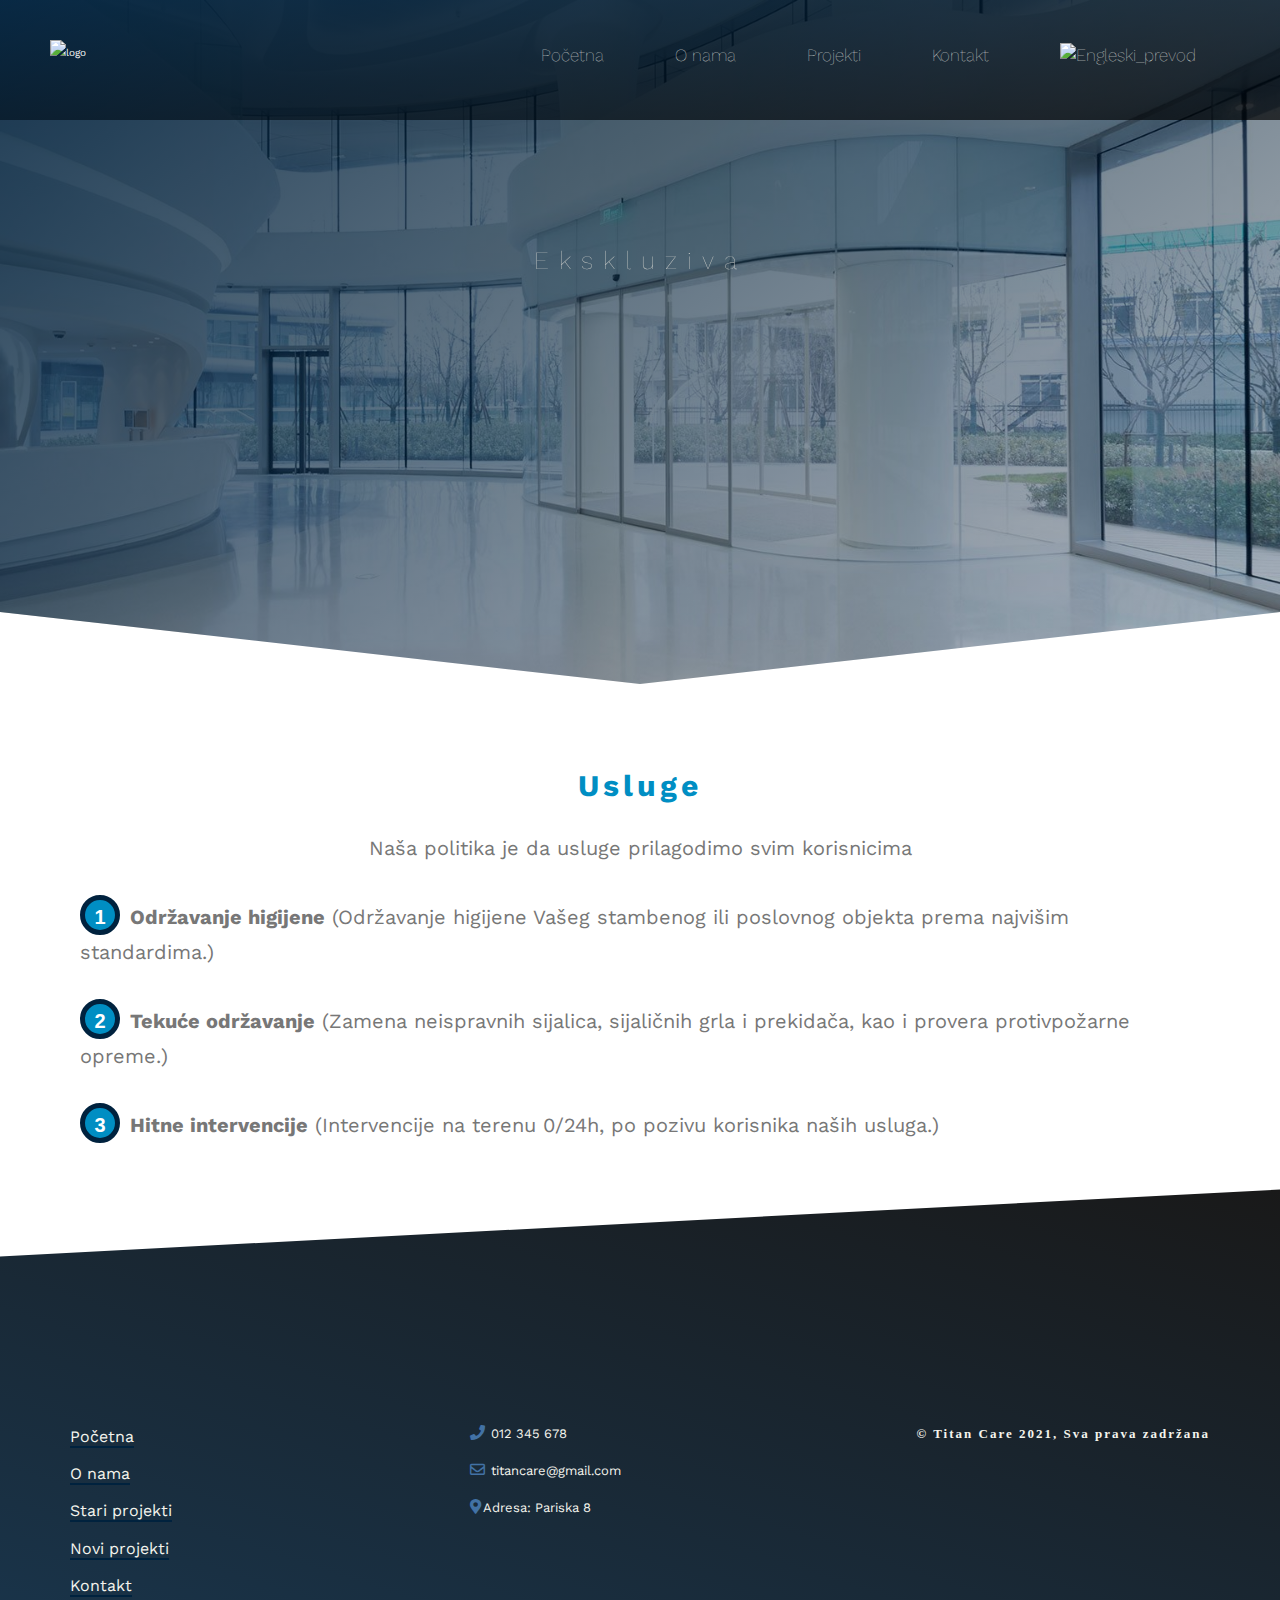
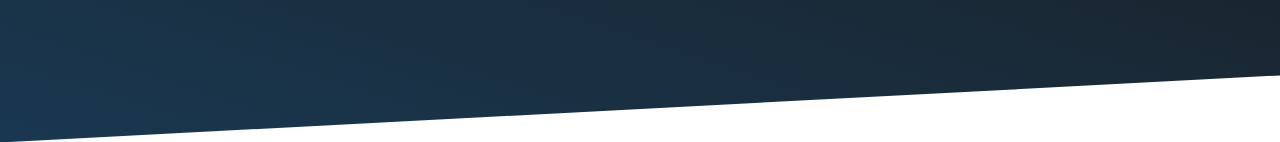
==== commit c3e5514f: "preveden sajt" ====
--- a/exclusive.html
+++ b/exclusive.html
@@ -25,7 +25,7 @@
       <div class="menu">
          <ul>
           <div class="logo">
-            <img src="img/care-logo.png" class="care-logo" alt="logo">
+            <img src="img/titan_care_dark_paralel.png" class="care-logo" alt="logo">
           </div>
           <li><a href="index.html" class="">Početna</a></li>
           <li><a href="about.html" class="">O nama</a></li>
@@ -37,8 +37,7 @@
             </ul>
           </li>
           <li><a href="#contact" class="">Kontakt</a></li>
-          <li><a href="#"><img src="img/serbia.png" alt=""></a></li>
-          <li><a href="#"><img src="img/united-kingdom.png" alt=""></a></li>
+          <li><a href="exclusive_en.html"><img src="img/united-kingdom.png" alt="Engleski_prevod"></a></li>
         </ul>
       </div>
     </nav>
@@ -50,127 +49,25 @@
     </div>    
   </header>
   <!-- /HEader -->
-   <!-- About me -->
-   <section id="exclusive">
-    <div class="roww u-margin-top-dva">
-      <div class="col-1-of-1">
-        <div class="content_exclusive">
-          <h2 class="ponuda">PONUDA</h2>
-          <img src="img/titan_archive_logo_white.png" alt="titan_archive_logo">
-          <div class="inception">
-          <p>
-            (Ekskluzivni zastupnik Kompanije "Inception")
-          </p>
-          <img src="img/inception.jpg" alt="inception">
-          <h3 class="archives-titan">TITAN ARCHIVES <span class="spanponuda"><b>ponuda</b></span></h3>
-          <span class="jednakoplus">=</span>
-          <h3 class="archives-titan">TITAN ARCHIVES <span class="spanponuda"><b>pristup</b></span></h3>
-          <span class="jednakoplus">+</span>
-          <h3 class="archives-titan">TITAN ARCHIVES <span class="spanponuda"><b>rešenje</b></span></h3>
-          </div>
-        </div>
-      </div>
-    </div>
-  </section>
-  <section id="isolated-section">
-    <div class="roww u-margin-top-small">
-     <div class="col-1-of-2">
-        <h2 class="heading-secondary-medium u-margin-top-dva">Strucna Pomoć:</h2>
-        <div class="exclusive_list u-margin-top-dva">
-          <ul>
-            <li>Izrada Pravilnika o kancelarijskom i arhivskom poslovanju</li>
-            <li>Izrada liste kategorija registraturskog materijala sa rokovima čuvanja</li>
-            <li>Delovodnik, arhivska knjiga, popisi akata, skraćeni delovodnik, interna dostavna knjiga itd.</li>
-          </ul>
-        </div>
-      </div>
-      <div class="col-1-of-2 shredder-img">
-        <img src="/img/isolated.jpg" alt="">
-      </div>
-    </div>
-  </div>
-  </section>
-  <section id="exclusive" class="margin-fixed">
+  <section id="exclusive">
     <div class="roww u-margin-top-small">
       <div class="col-1-of-1">
         <div class="content_exclusive">
-          <h2 class="ponuda">Fizičko Sredjivanje Dokumentacije</h2>
           <div class="inception">
-          <p>
-            Fizičko sredjivanje dokumentacije predstavlja prvi korak u standardizaciji i modernizaciji poslovanja sa dokumentacijom.
-          </p>
-          <h2 class="ponuda">OBAVEZE PRAVNIH LICA PRILIKOM UPRAVLJANJA DOKUMENTACIJOM</h2>
-          <p>Prema Zakonu o kulturnim dobrima, pravna lica su dužna da u cilju upravljanja dokumentacijom tokom svog poslovanja:</p>
+          <h2 class="ponuda">Usluge</h2>
+          <p>Naša politika je da usluge prilagodimo svim korisnicima</p>
           <div class="lista-kulturnim-dobrima">
             <ol class="circle">
-              <li>Označavaju i datiraju registraturski materijal i vode osnovnu evidenciju o njemu.</li>
-              <li>Čuvaju registraturski materijal u sređenom i bezbednom stanju.</li>
-              <li>Klasifikuju i arhiviraju registraturski materijal.</li>
-              <li>Odabiraju arhivsku građu i izlučuju bezvredni registraturski materijal u roku od godine dana od dana isteka utvrđenog roka čuvanja.</li>
-              <li>Utvrde način evidentiranja registraturskog materijala, njegovog čuvanja, klasifikacije i arhiviranja, ako za pojedine organe i organizacije zakonom nije drukčije određeno.</li>
-              <li>Utvrde liste kategorija registraturskog materijala s rokovima čuvanja.</li>
-              <li>Utvrde način zaštite i korišćenja podataka i dokumenata nastalih u procesu automatske obrade podataka.</li>
+              <li><b>Održavanje higijene</b> (Održavanje higijene Vašeg stambenog ili poslovnog objekta prema najvišim standardima.)</li>
+              <li><b>Tekuće održavanje</b> (Zamena neispravnih sijalica, sijaličnih grla i prekidača, kao i provera protivpožarne opreme.)</li>
+              <li><b>Hitne intervencije</b> (Intervencije na terenu 0/24h, po pozivu korisnika naših usluga.)</li>
             </ol>
-          </div>
-          <h3 class="ponuda">"Titan Archives" nudi uslugu ili stručnu pomoć pri fizičkom sređivanju dokumentacije što podrazumeva aktivnosti:</h3>
-          <div class="exclusive_list_aktivnosti">
-            <ul>
-              <li>Pregled arhivske građe i registraturskog materijala radi utvrdjivanja celosti fonda kao donošenje plana i metoda sređivanja.</li>
-              <li>Sređivanje hronološki i po stvaraocima.</li>
-              <li>Evidentiranje, čuvanje i/ili klasifikovanju pri arhiviranju registraturskog materijala poštujući opšte i posebne propise obaveza čuvanja dokumetarnog materijala.</li>
-              <li>Formiranje Arhivske knjige.</li>
-              <li>Numeracija arhivske građe i registraturskog materijala, analogno Arhivskoj knjizi.</li>
-              <li>Izlučivanje nepotrebnog registraturskog materijala kome je zakonska praktična potreba daljeg čuvanja istekla.</li>
-            </ul>
-            <p>Izlučivanje podrazumeva idvajanje registraturskog materijala kojem je zakonski rok čuvanja istekao (bezvredni registraturski materijal) od one dokumentacije koja se čuva trajno (arhivska građa) ili kojoj još uvek nije istekao rok čuvanja (dokumentacija koja se još ne može uništiti).
-              <br>
-              Izlučivanjem registraturskog materijala se uspostavlja ažurost u rukovanju dokumetacijom.
-
-            </p>
           </div>
         </div>
         </div>
       </div>
     </div>
   </section>
-  <section id="shredder-section">
-    <div class="roww u-margin-top-dva">
-      <div class="col-1-of-2">
-        <div class="shredder">
-          <p class="shredder-tekst">Odabiranje arhivske gradje i Izlučivanje bezvrednog registraturskog materijala obavlja se na osnovu liste
-            kategorija registraturskog materijala sa rokovima čuvanja. Međutim, samo iz sredjene i adekvatno popisane dokumentacije
-            se može razdvojiti arhivska gradja od bezvrednog registraturskog materijala
-          </p>
-        </div>
-      </div>
-      <div class="col-1-of-2 shredder-img">
-      <img src="/img/shredder.png" alt="">
-    </div>
-    </div>
-  </div>
-</section>
-<section class="hartija">
-  <div class="roww">
-    <div class="col-1-of-1">
-      <div class="stara-hartija">
-        <p>
-          Za izdavanje arhivske gradje i izlučivanja bezvrednog registraturskog materijala obrazuje se posebna komisija u entitetu. Komisija popisuje bezvredni registraturski materijal saglasno utvrdjenoj listi sa rokovima čuvanja i predlaže ga za izlučivanje.
-          <br>
-          Popis bezvrednog registraturskog materijala dostavlja se nadležnom arhivu sa zahtevom da se materijal pregleda i odobri izlučivanje. Isključivo na osnovu pismene saglasnosti, odnosno rešenja nadležnog arhiva bezvredni registraturski materijal se uništava ili daje u preradu kao sekundarna sirovina - stara hartija.
-        </p>
-        <p>Na sređivanju dokumentacije radi stručna ekipa arhivskih radnika.
-        </p>
-        <p>Sam proces fizičkog sređivanja dokumentacije sprovodi se do nivoa arhivske jedinice (registrator, svežanj, fascikla, dosije, kutija...).</p>
-        <p>Sređivanje podrazumeva verifikaciju unutrašnjeg sadržaja arhivske jedinice.</p>
-        <div class="floatright">
-          <p> U nadi da ćemo ostvariti saradnju, srdačno Vas pozdravljamo.</p>
-          <img src="img/titan_archive_logo_whitee.png" alt="">
-        </div>
-      </div>
-    </div>
-  </div>
-</section>
-
 
 
   <!-- Footer -->
--- a/css/main.css
+++ b/css/main.css
@@ -1185,11 +1185,6 @@
   nav .logo {
     width: 70%;
   }
-}
-
-nav .logo .care-logo {
-  -webkit-filter: drop-shadow(0px 0px 5px gray);
-          filter: drop-shadow(0px 0px 5px gray);
 }
 
 nav .menu-icon {
@@ -1499,8 +1494,8 @@
 
 .header-gradnja {
   height: 80vh;
-  background-image: -webkit-gradient(linear, left top, right bottom, from(rgba(0, 34, 62, 0.9)), to(rgba(0, 0, 0, 0.17))), url(../../img/sunset.jpg);
-  background-image: linear-gradient(to right bottom, rgba(0, 34, 62, 0.9), rgba(0, 0, 0, 0.17)), url(../../img/sunset.jpg);
+  background-image: -webkit-gradient(linear, left top, right bottom, from(rgba(0, 34, 62, 0.9)), to(rgba(0, 0, 0, 0.17))), url(../../img/care-background.jpg);
+  background-image: linear-gradient(to right bottom, rgba(0, 34, 62, 0.9), rgba(0, 0, 0, 0.17)), url(../../img/care-background.jpg);
   background-size: cover;
   background-attachment: fixed;
   background-position: center center;
@@ -2319,8 +2314,8 @@
   background-image: -webkit-gradient(linear, left top, right bottom, from(rgba(247, 247, 247, 0.1)), to(rgba(51, 51, 51, 0.4)));
   background-image: linear-gradient(to right bottom, rgba(247, 247, 247, 0.1), rgba(51, 51, 51, 0.4));
   background-size: cover;
-  -webkit-transform: skewY(-9deg);
-          transform: skewY(-9deg);
+  -webkit-transform: skewY(-3deg);
+          transform: skewY(-3deg);
   position: relative;
   margin-top: 20rem;
 }
@@ -2339,8 +2334,8 @@
 }
 
 .section-form > * {
-  -webkit-transform: skewY(9deg);
-          transform: skewY(9deg);
+  -webkit-transform: skewY(3deg);
+          transform: skewY(3deg);
 }
 
 @media only screen and (max-width: 56.25em) {
